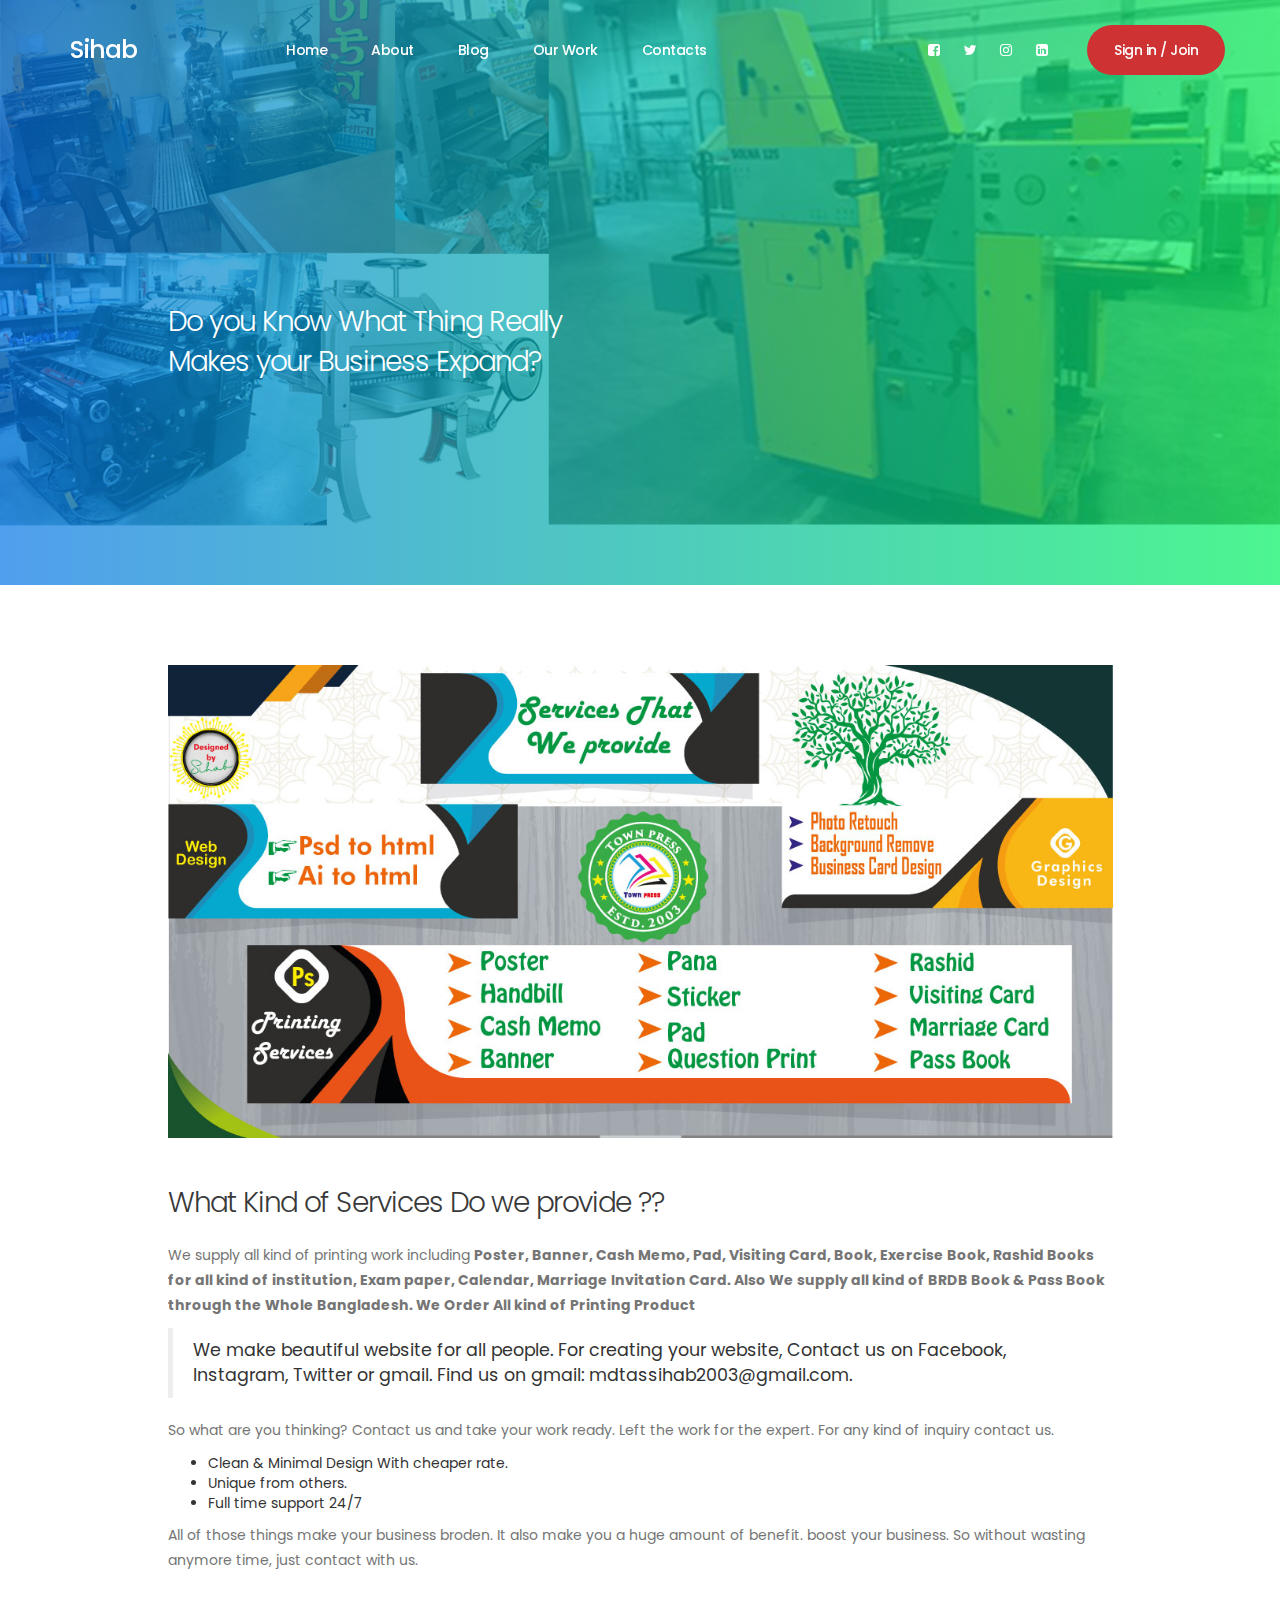
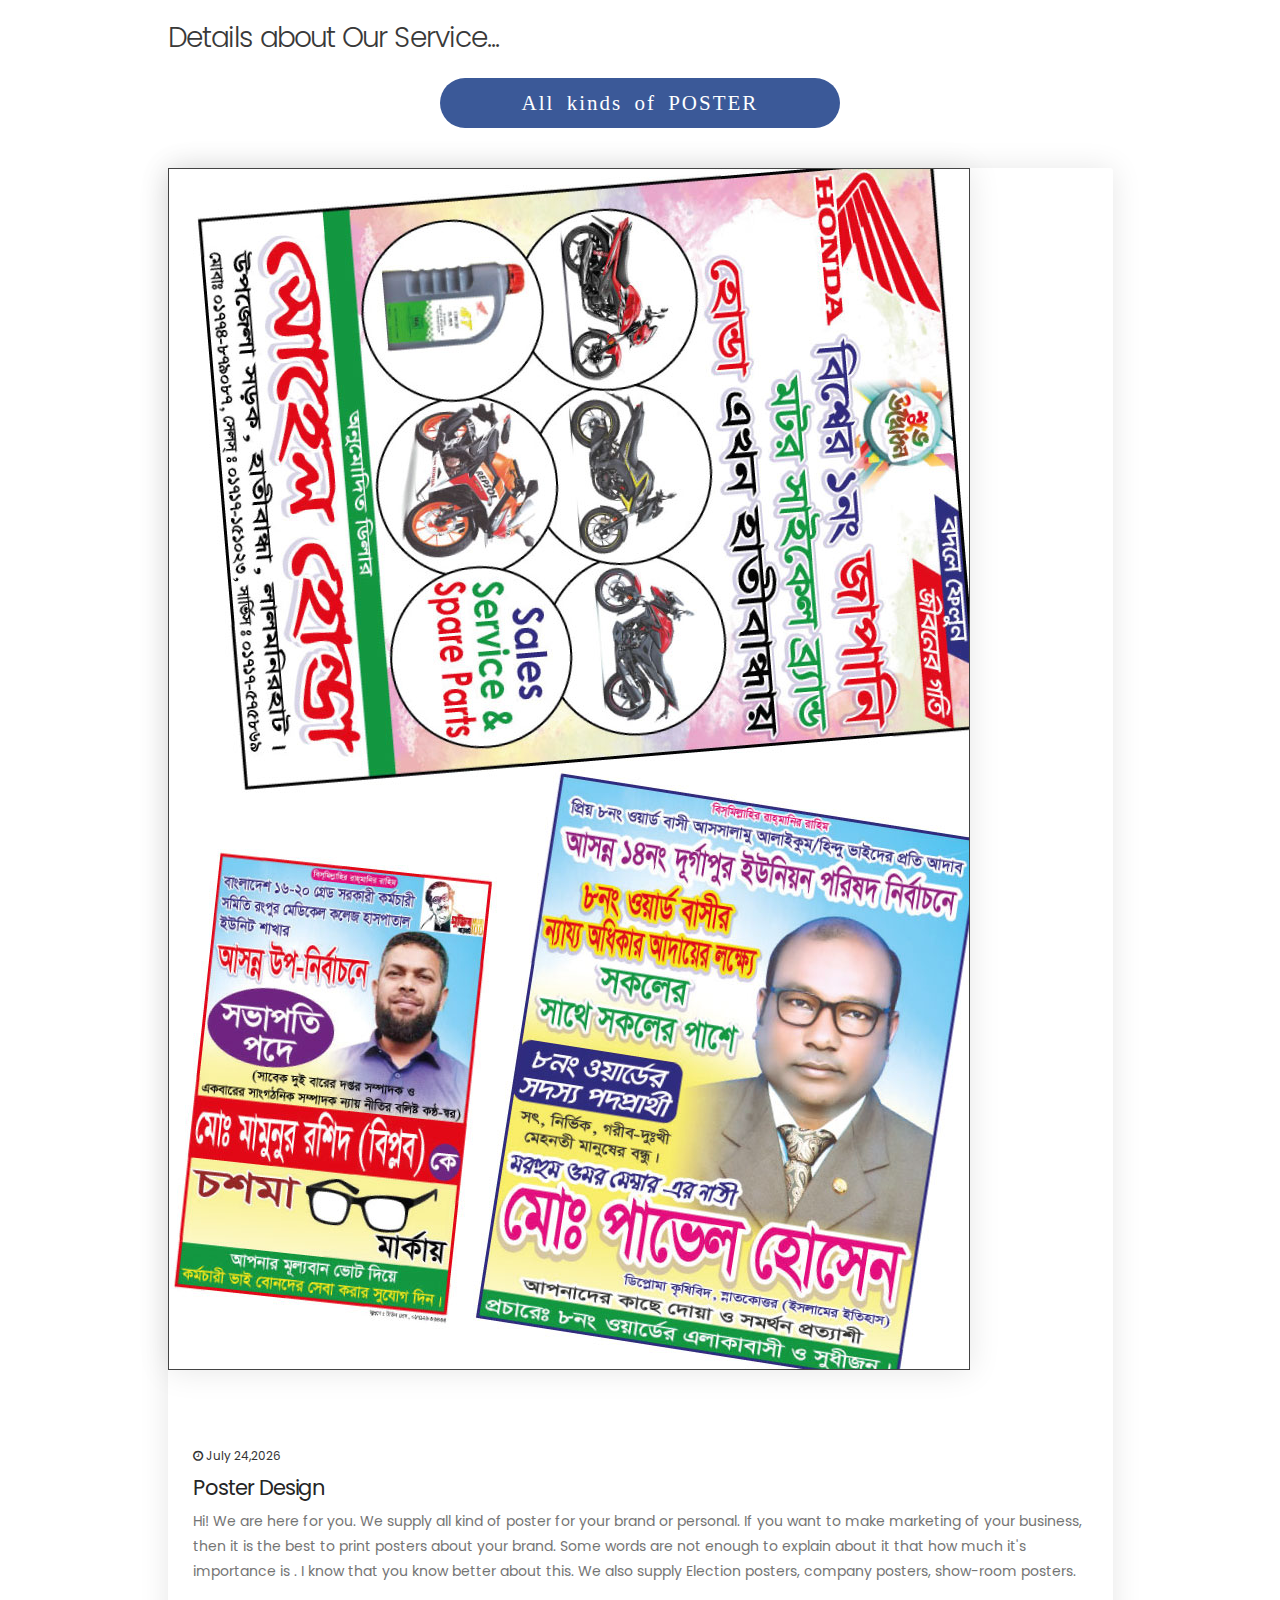
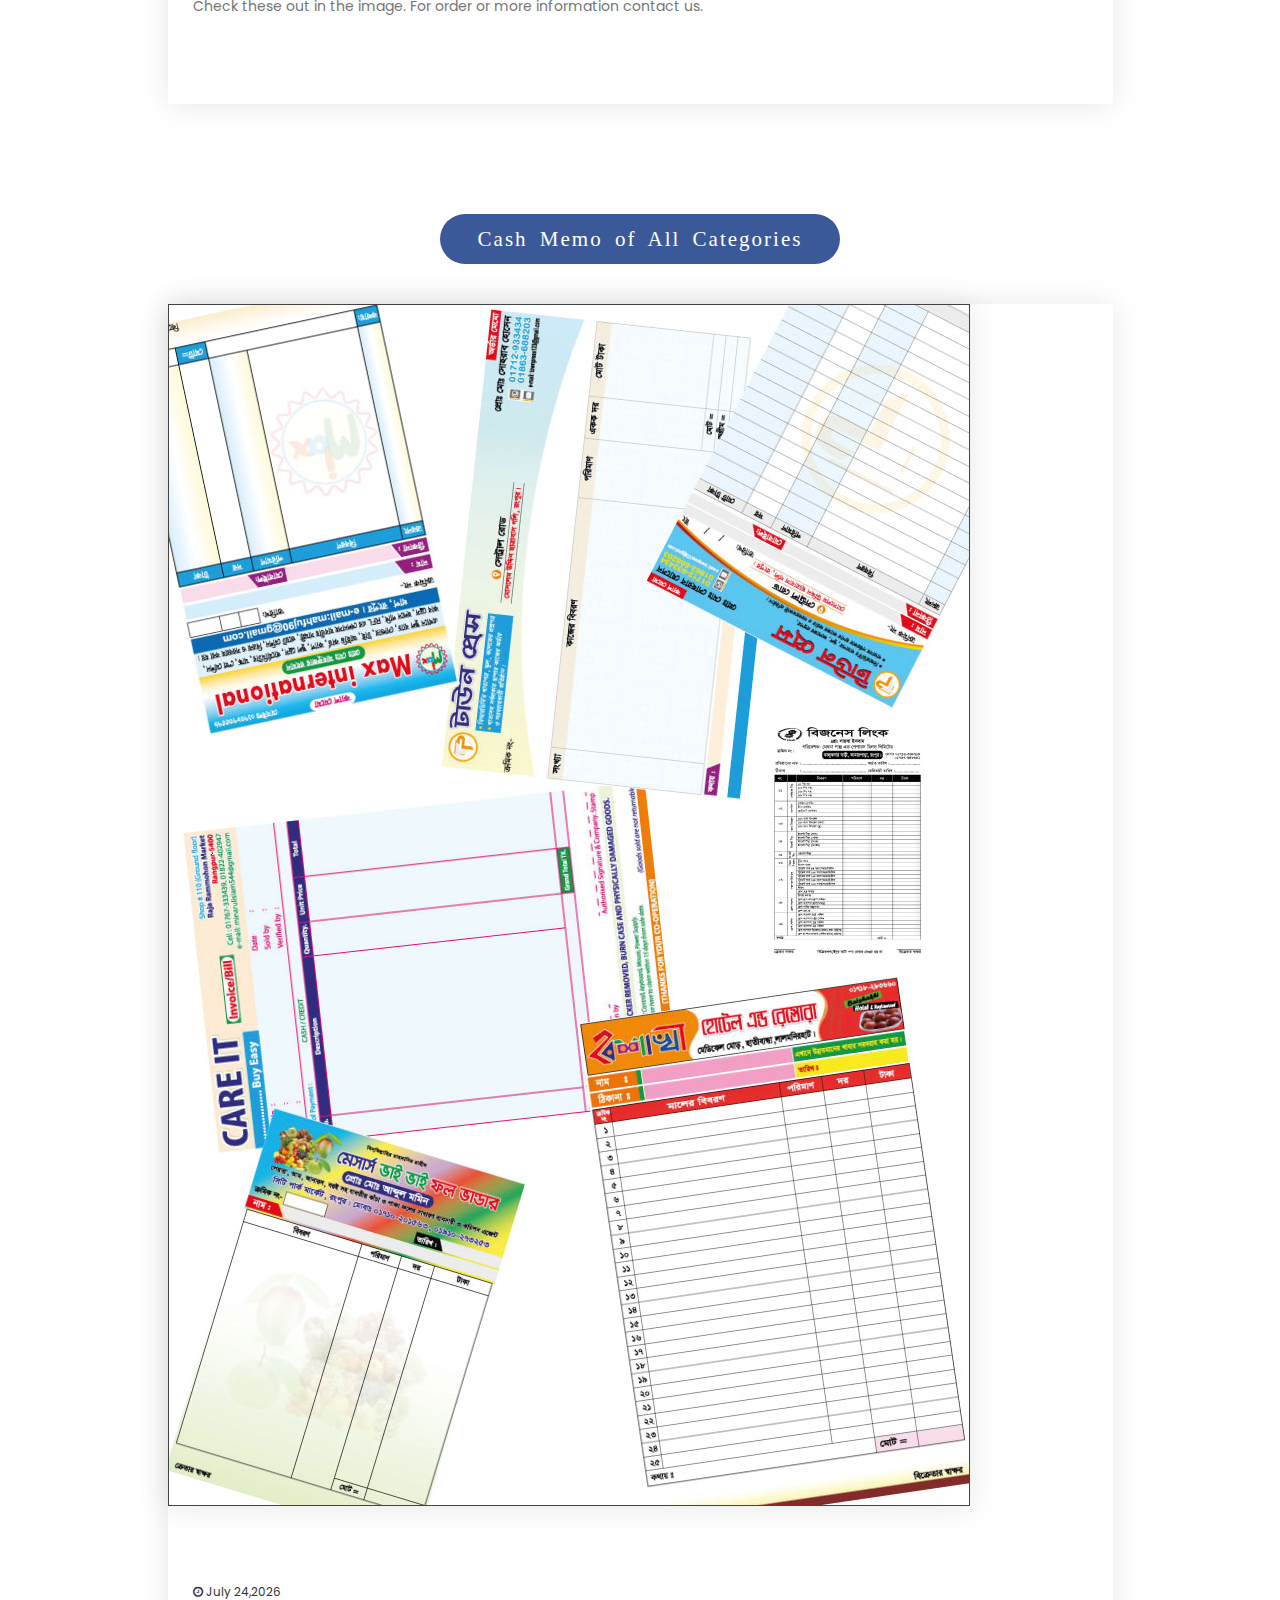
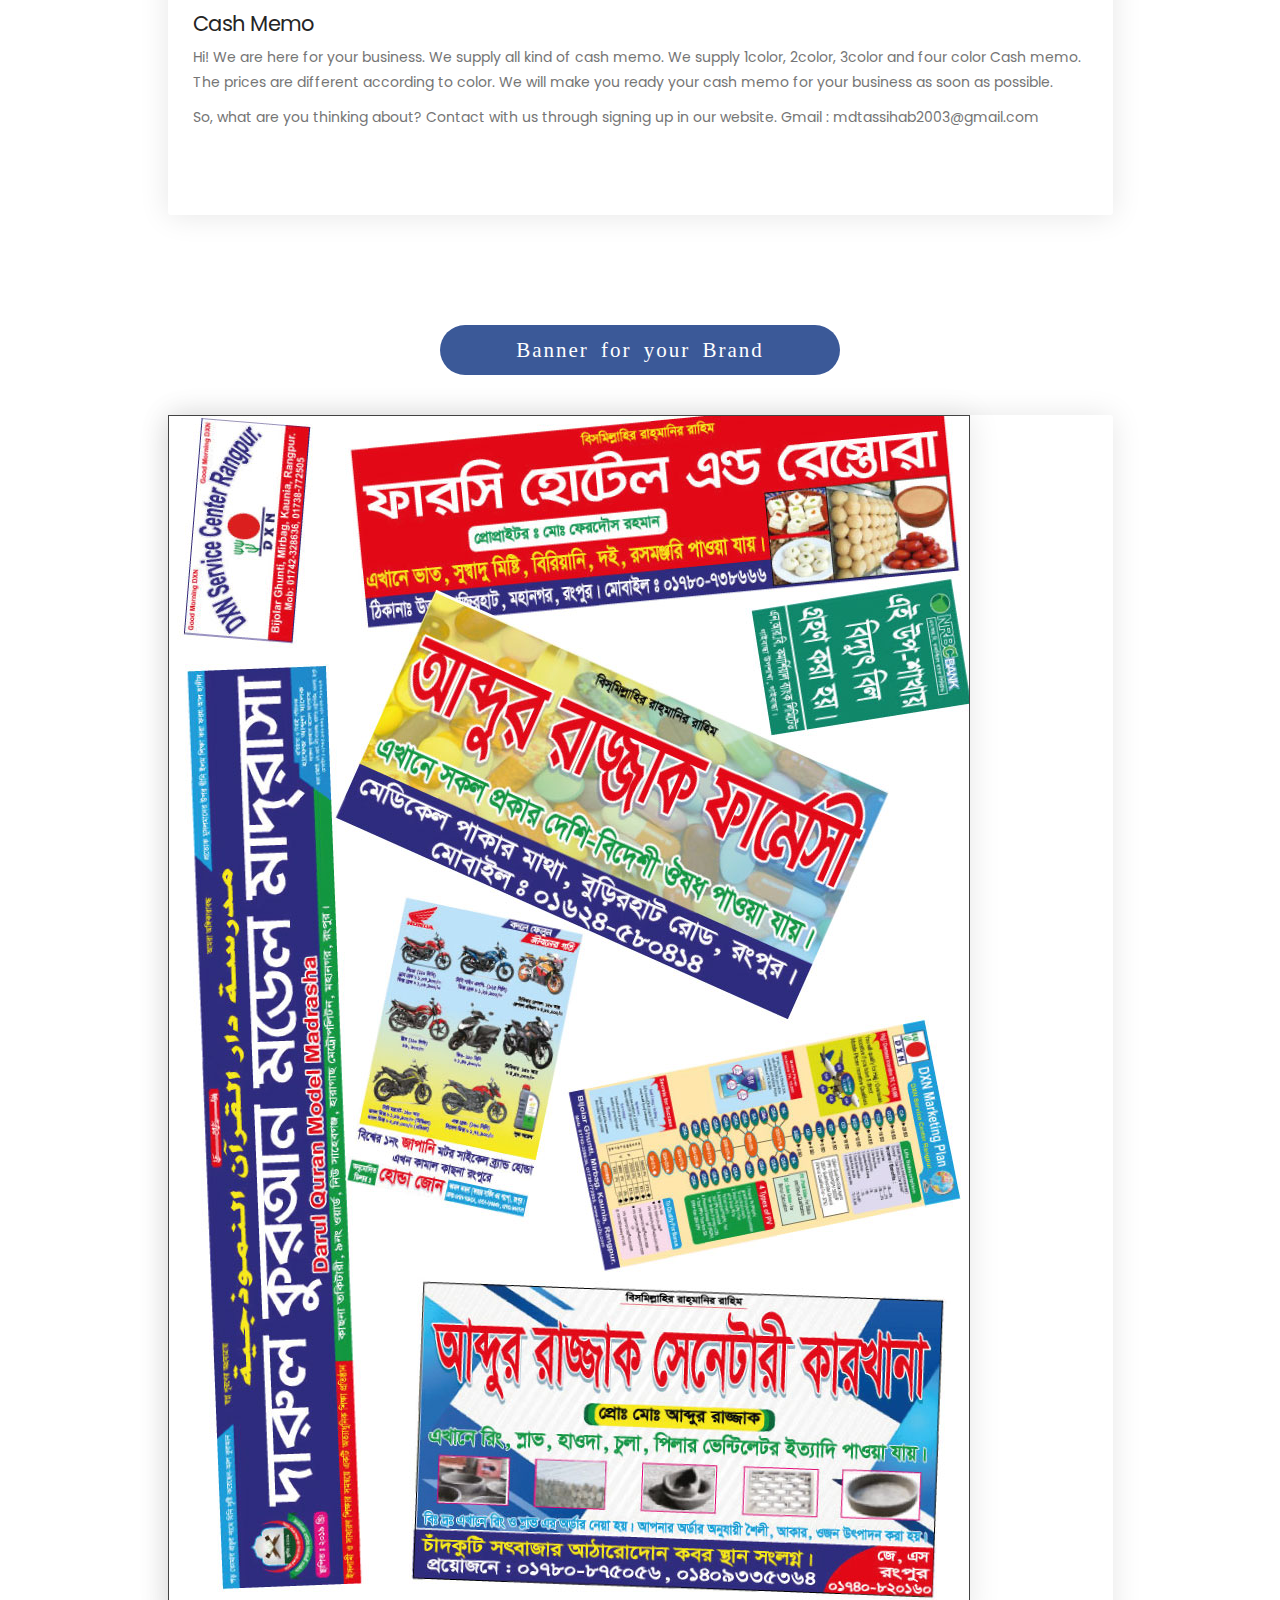
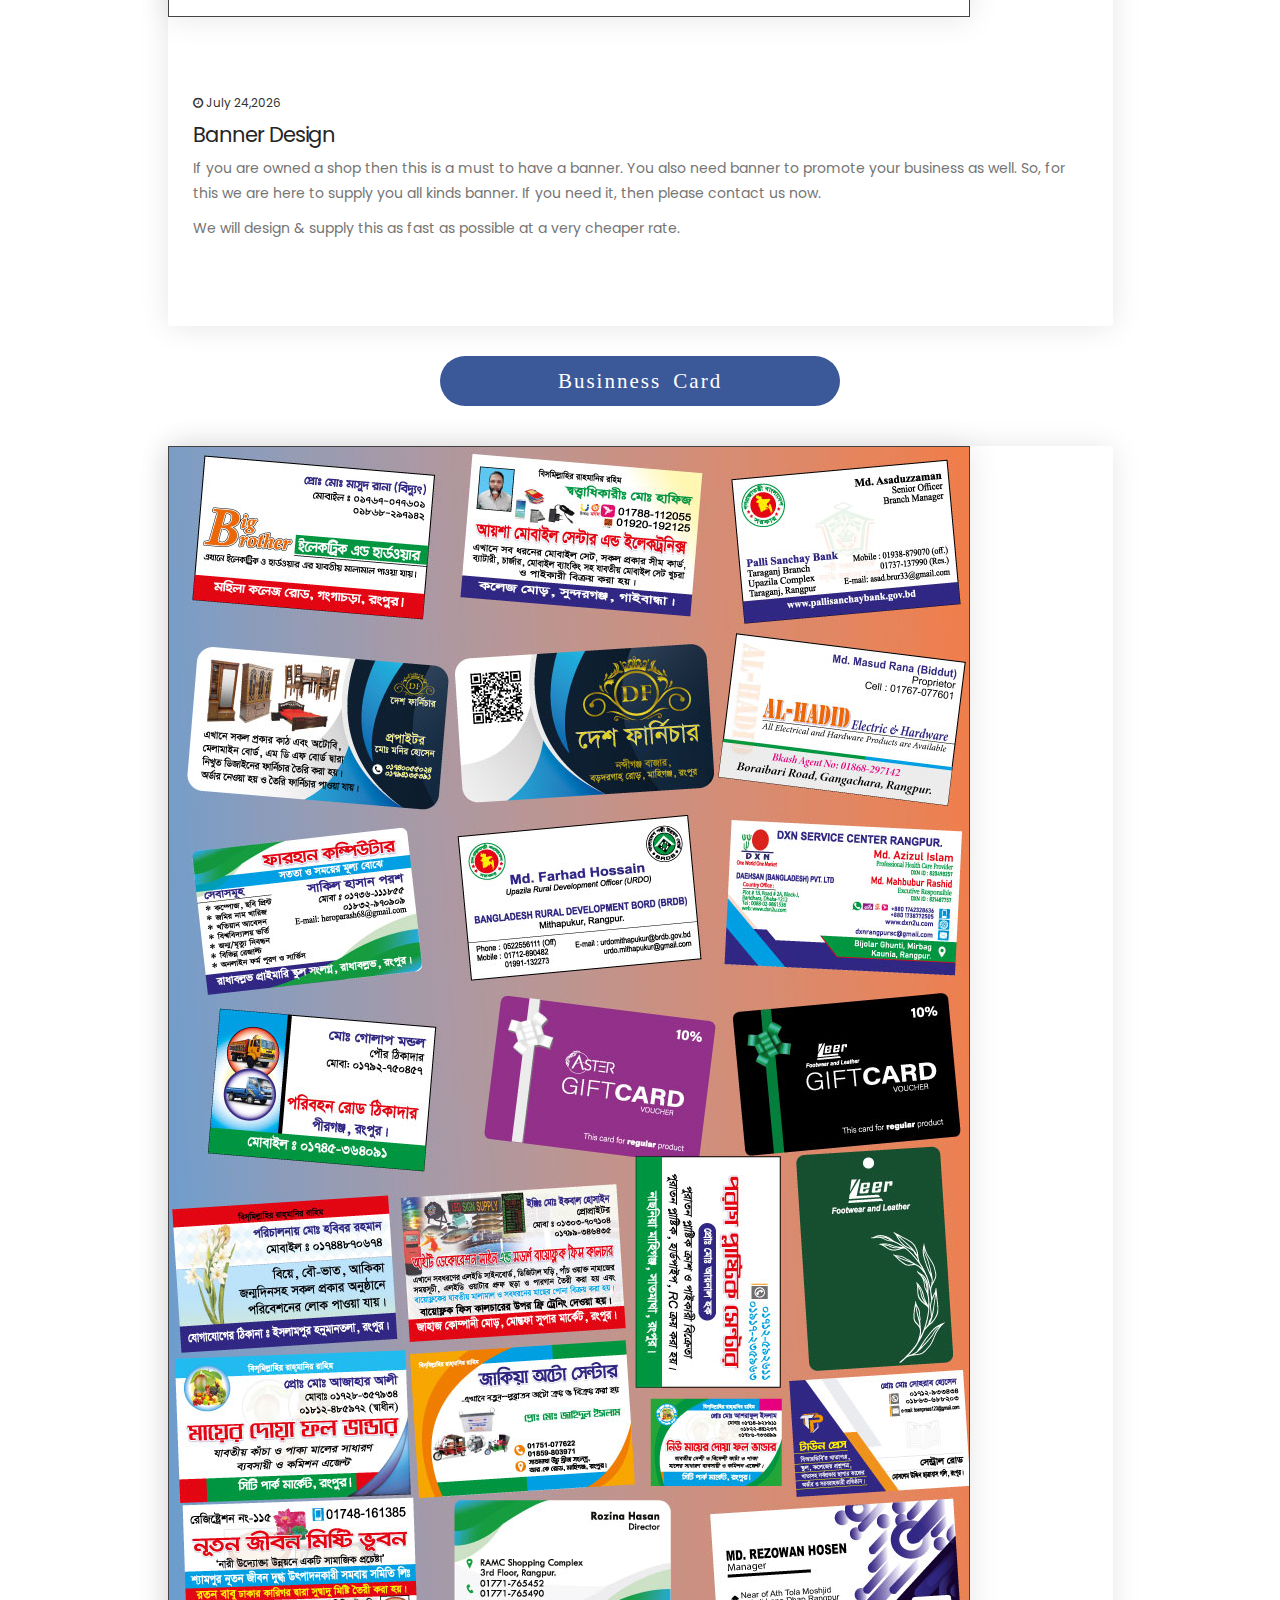
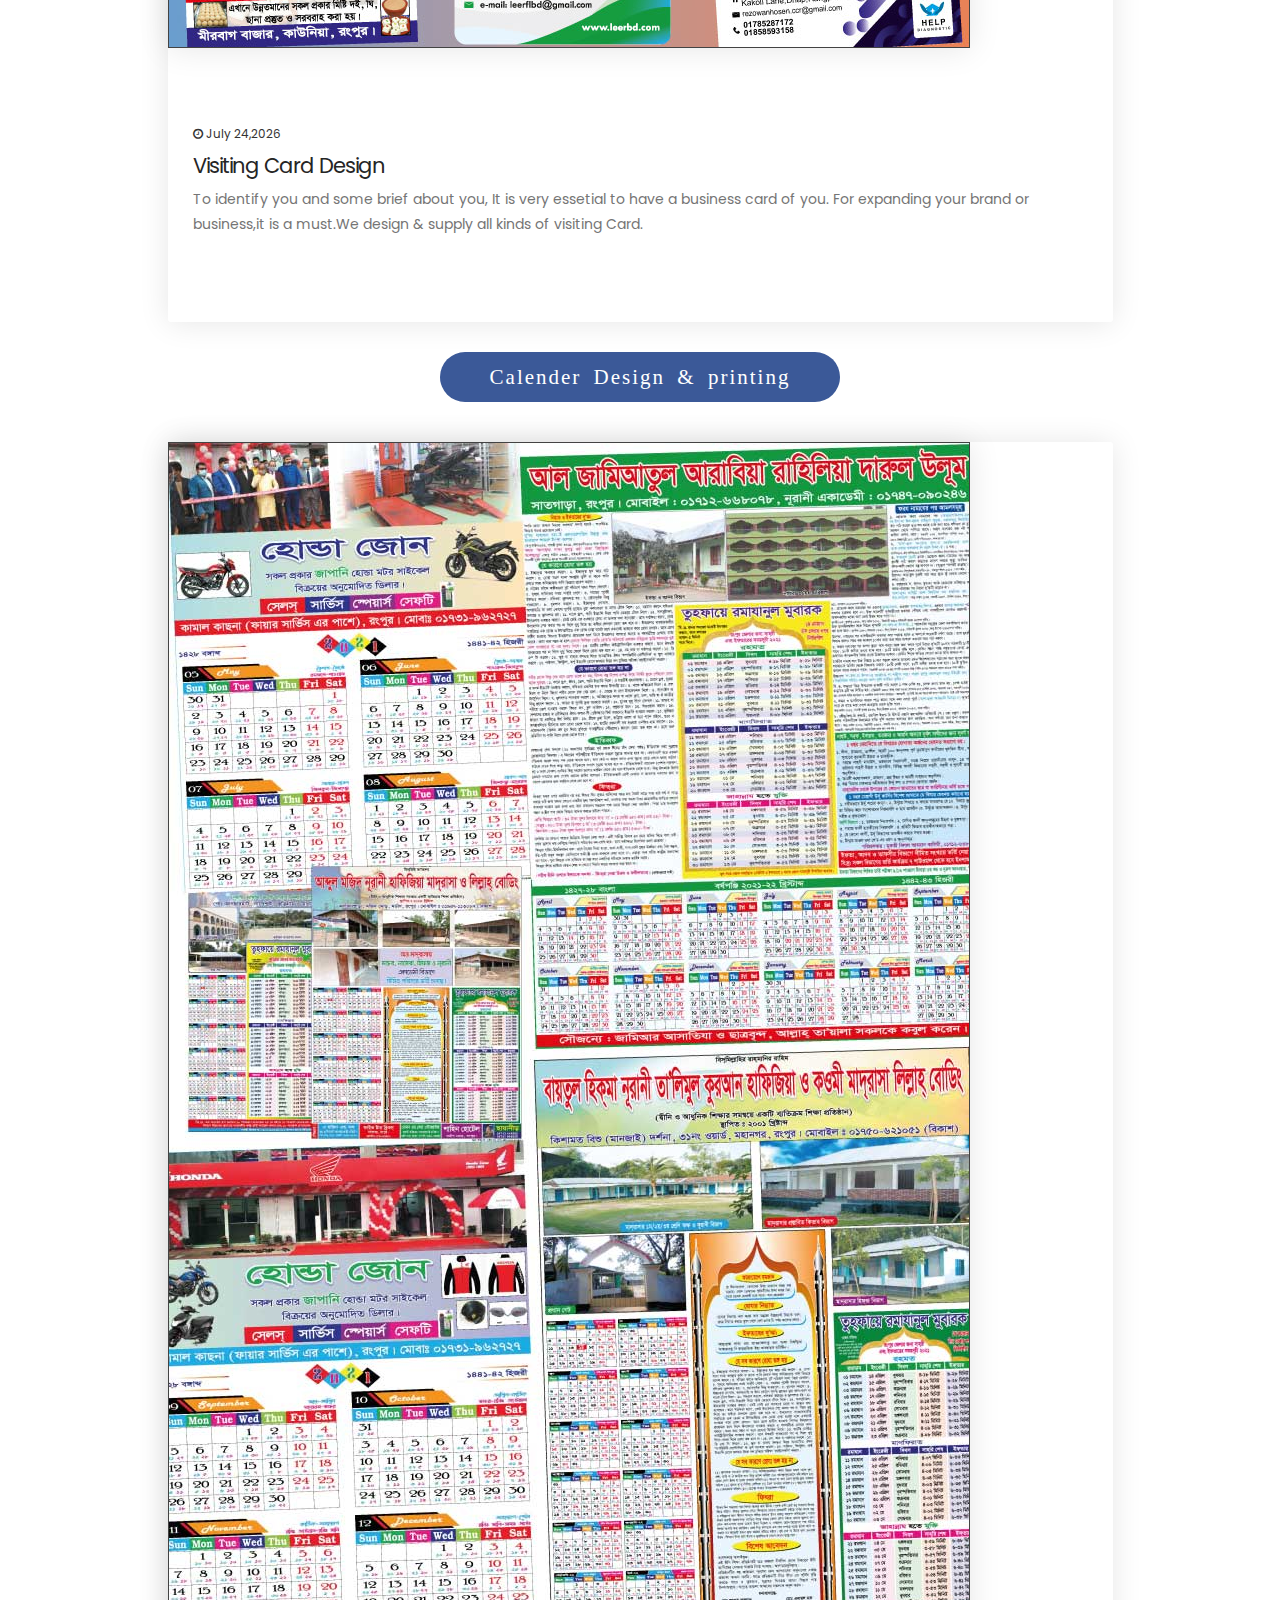
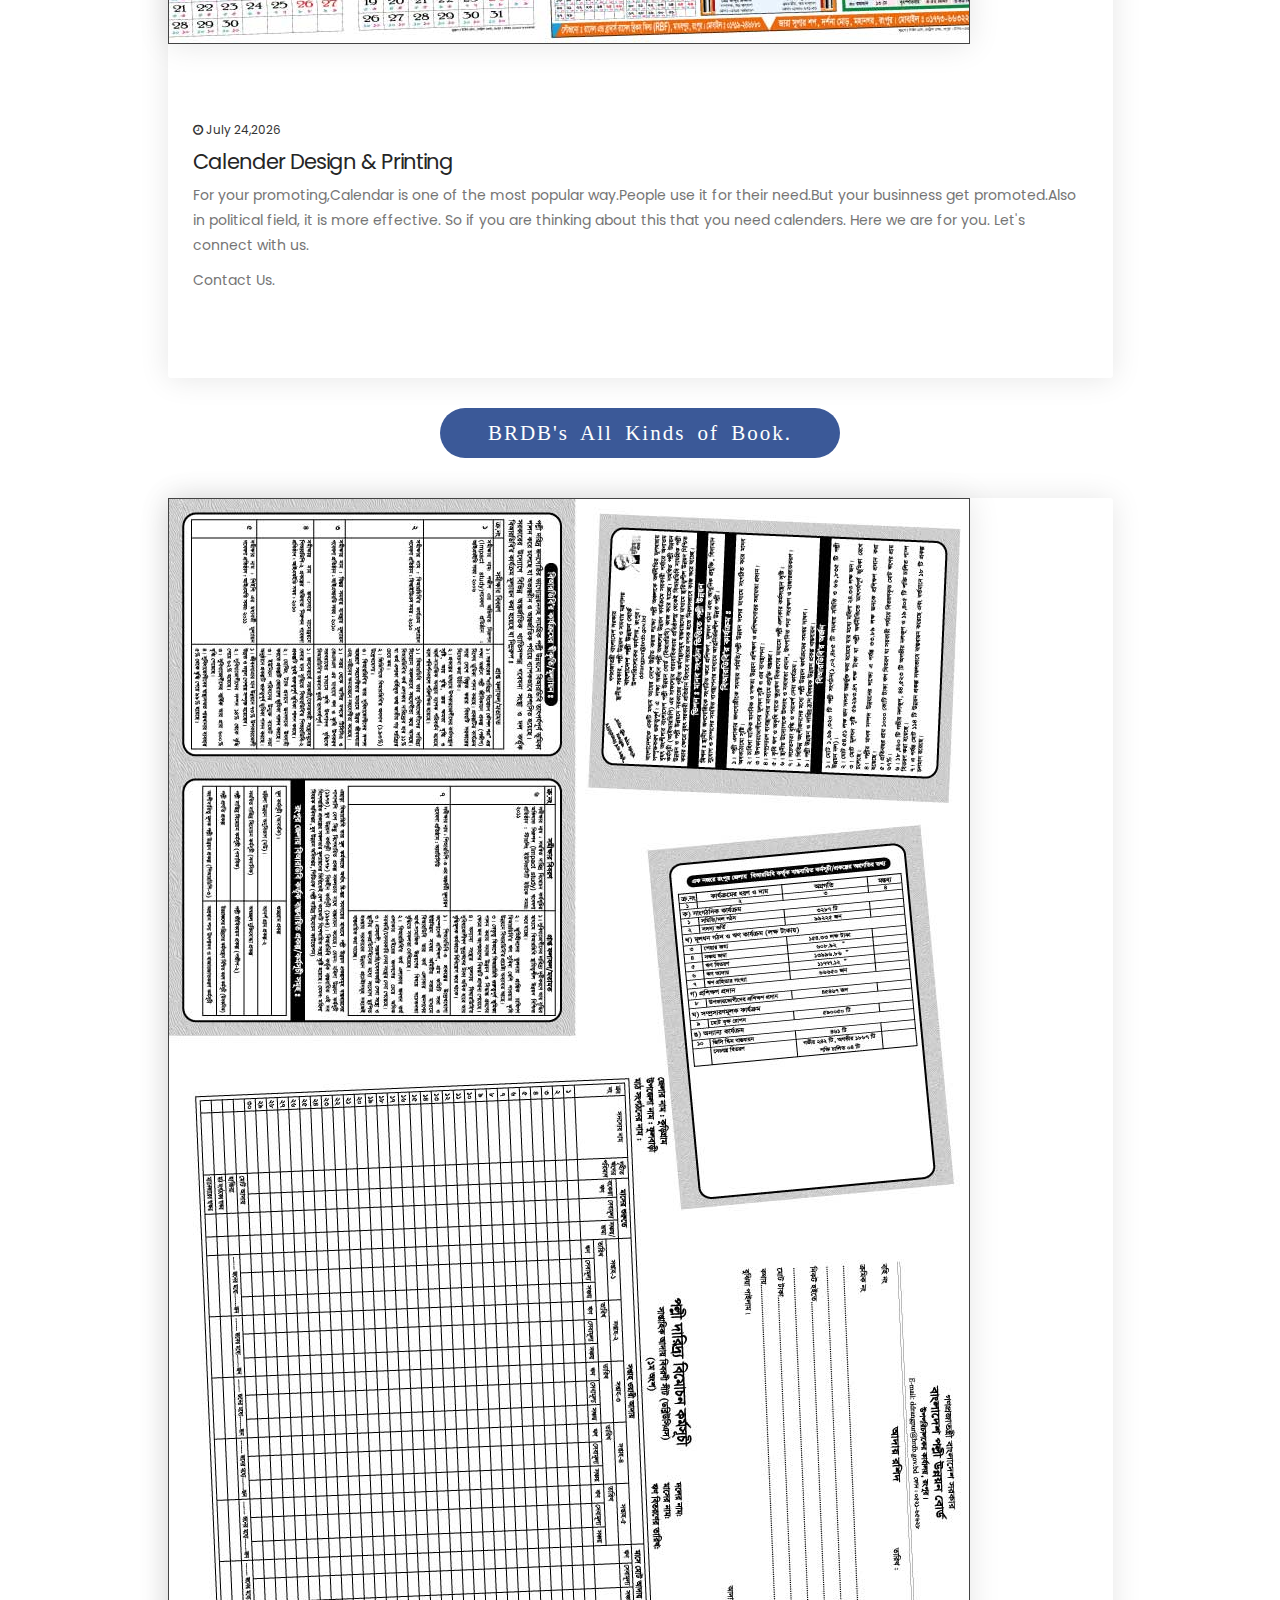
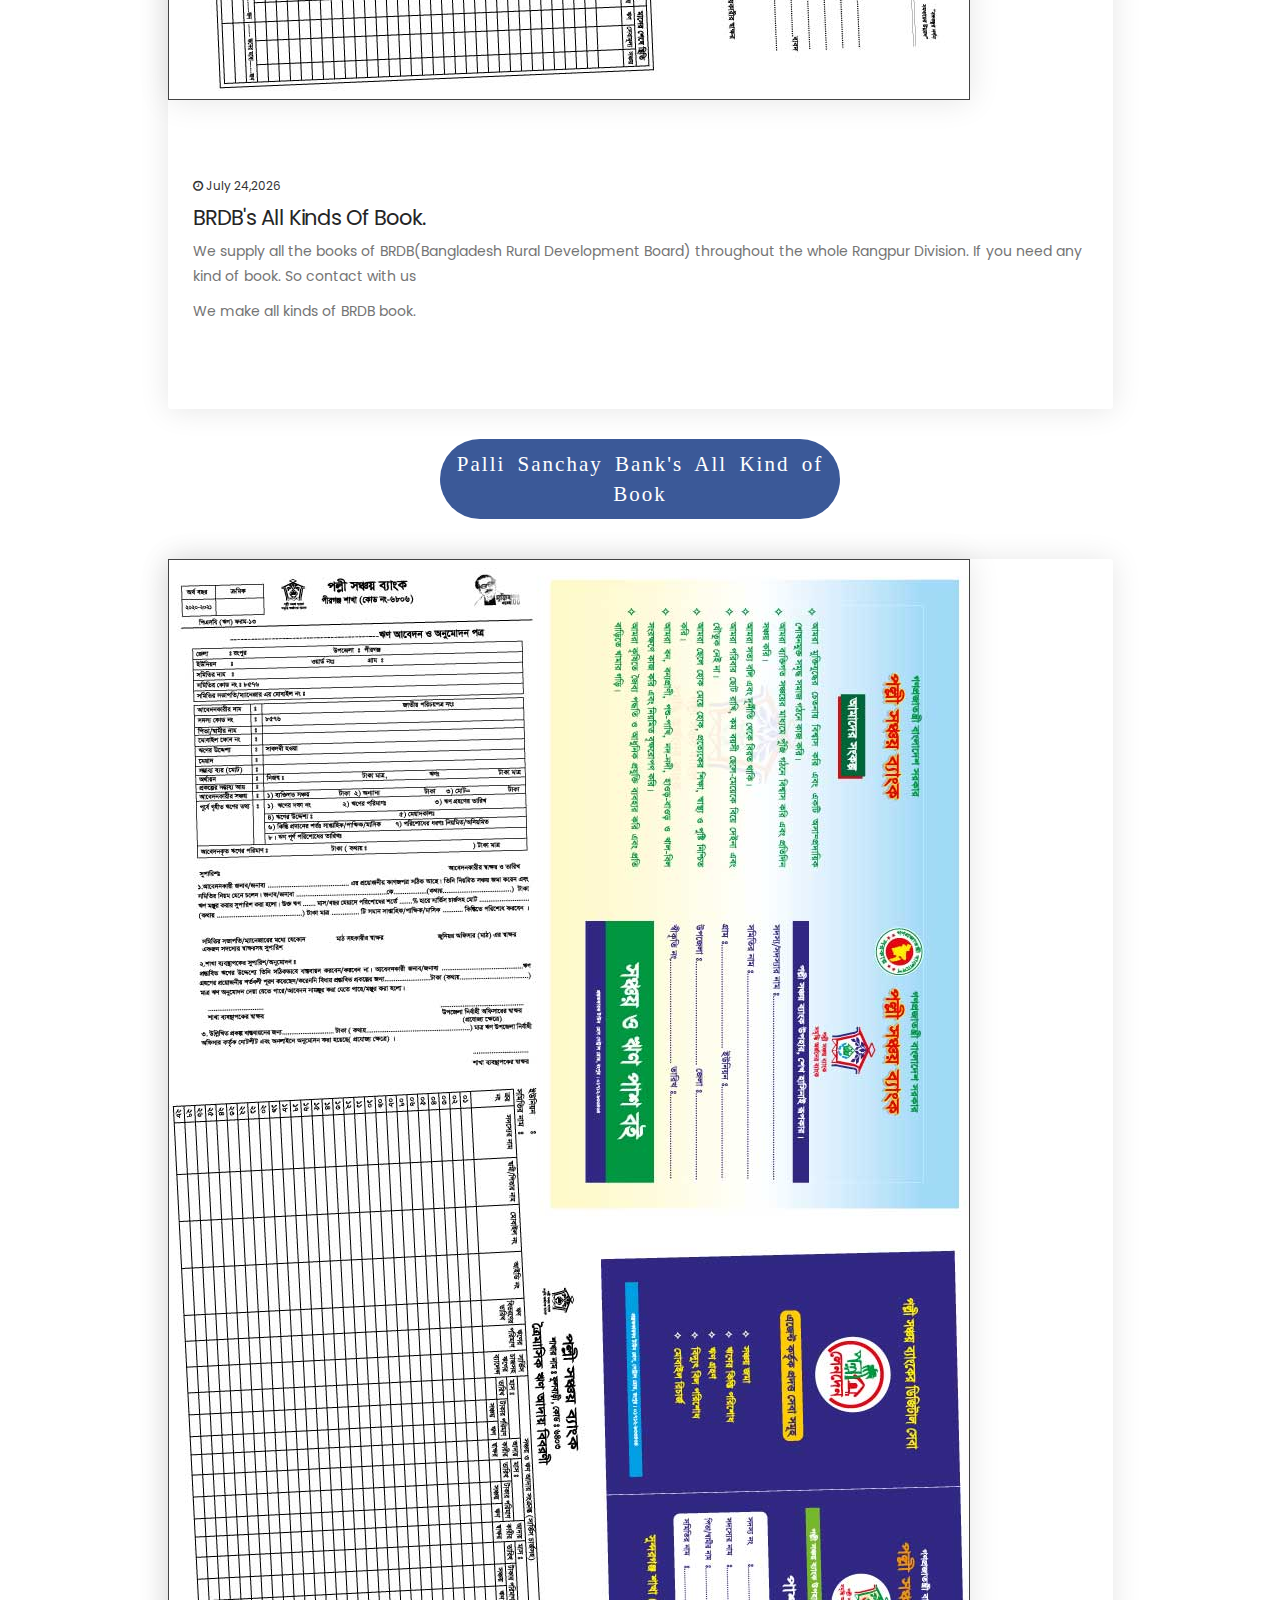
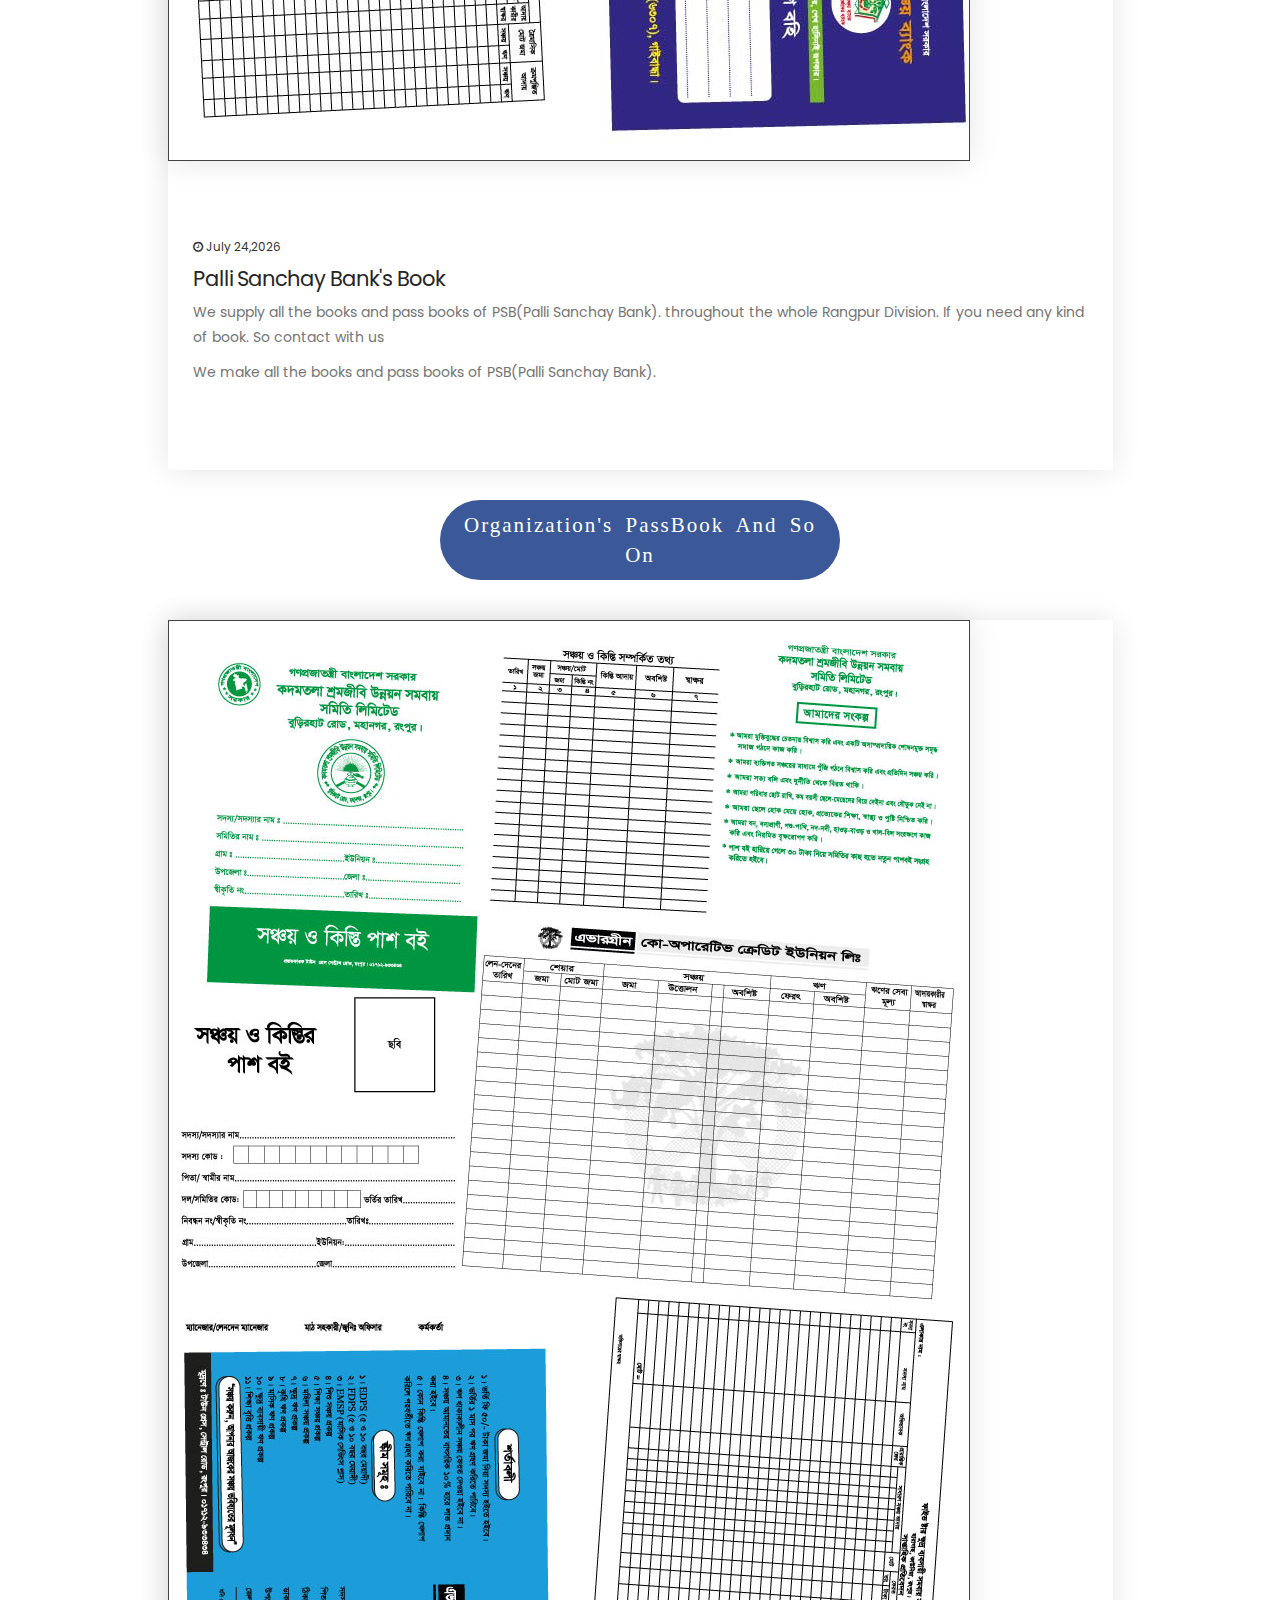
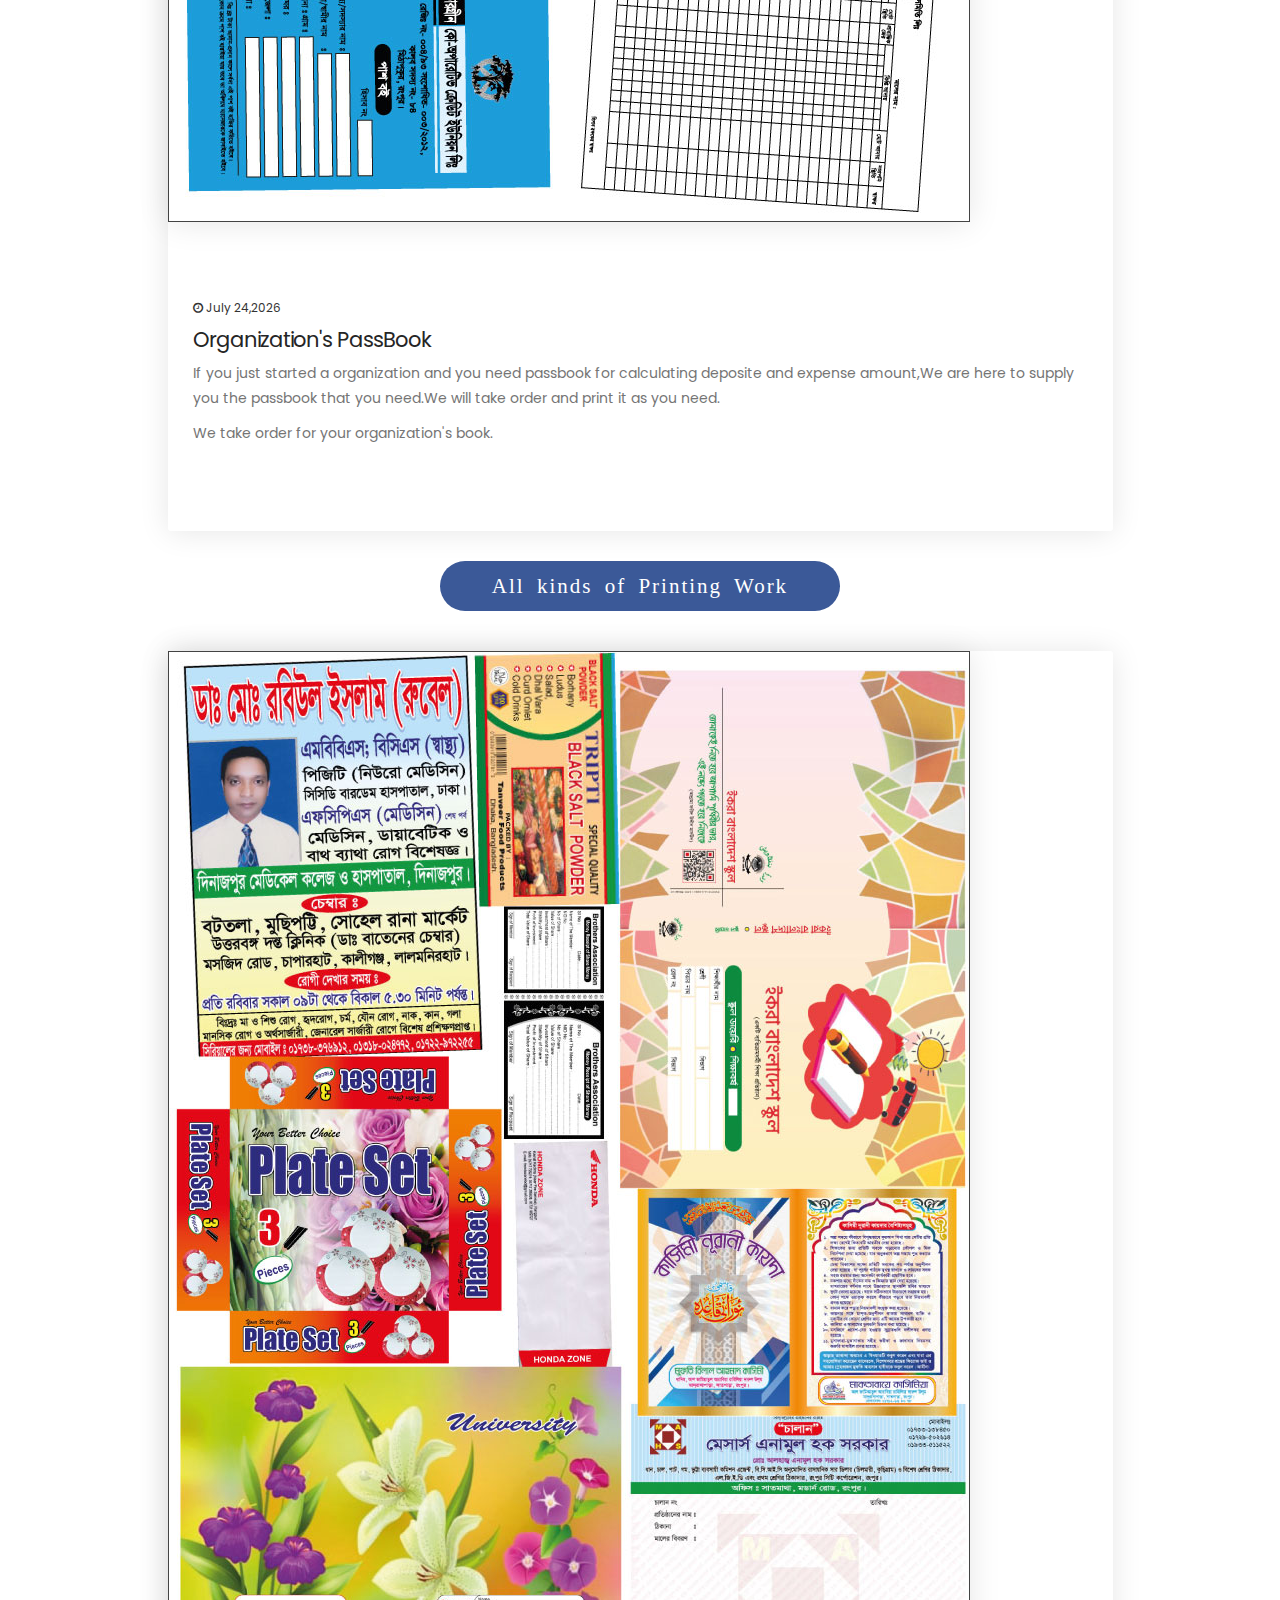
==== blog-detail.html @ 254dbb56 "Initial Commit" ====
<!DOCTYPE html>
<html lang="en">

<head>

     <title>Mohammad Sihab - Product Page</title>
     <meta charset="UTF-8">
     <meta http-equiv="X-UA-Compatible" content="IE=Edge">
     <meta name="description" content="Hi this is Sihab. I am from Rangpur, Bangladesh. I am a SSC candidate of 2021.">
     <meta name="keywords"
          content="Mohammad Sihab,Muhammad Sihab, Sihab, Town Press, Printing, Printing Services, Web Development,Most Handsome boy in Bangladesh, MohammadSihab, MdSihab,">
     <meta name="author" content="Mohammad Sihab">
     <meta name="viewport" content="width=device-width, initial-scale=1, maximum-scale=1">

     <link rel="stylesheet" href="css/bootstrap.min.css">
     <link rel="stylesheet" href="css/magnific-popup.css">
     <link rel="stylesheet" href="css/font-awesome.min.css">

     <!-- MAIN CSS -->
     <link rel="stylesheet" href="css/sihab-style.css">
</head>

<body>

     <!-- PRE LOADER -->
     <section class="preloader">
          <div class="spinner">
               <span class="spinner-rotate"></span>
          </div>
     </section>


     <!-- MENU -->
     <section class="navbar custom-navbar navbar-fixed-top" role="navigation">
          <div class="container">

               <div class="navbar-header">
                    <button class="navbar-toggle" data-toggle="collapse" data-target=".navbar-collapse">
                         <span class="icon icon-bar"></span>
                         <span class="icon icon-bar"></span>
                         <span class="icon icon-bar"></span>
                    </button>

                    <!-- lOGO -->
                    <a href="index.html" class="navbar-brand">Sihab</a>
               </div>

               <!-- MENU LINKS -->
               <div class="collapse navbar-collapse">
                    <ul class="nav navbar-nav navbar-nav-first">
                         <li><a href="index.html#home" class="smoothScroll">Home</a></li>
                         <li><a href="index.html#about" class="smoothScroll">About</a></li>
                         <li><a href="index.html#blog" class="smoothScroll">Blog</a></li>
                         <li><a href="index.html#work" class="smoothScroll">Our Work</a></li>
                         <li><a href="index.html#contact" class="smoothScroll">Contacts</a></li>

                    </ul>

                    <ul class="nav navbar-nav navbar-right">
                         <li><a href="https://www.facebook.com/mohammad.sihab.507" target="blank"><i
                                        class="fa fa-facebook-square"></i></a></li>
                         <li><a href="https://twitter.com/tanvir_sihab"><i class="fa fa-twitter"></i></a></li>
                         <li><a href="https://www.instagram.com/mohammad_sihab_1/" target="blank"><i
                                        class="fa fa-instagram"></i></a>
                         <li><a href="https://www.linkedin.com/in/md-sihab-3a93011b4/" target="blank"><i
                                        class="fa fa-linkedin-square"></i></a></li>
                         </li>
                         <li class="section-btn"><a href="#" data-toggle="modal" data-target="#modal-form">Sign in /
                                   Join</a></li>
                    </ul>
               </div>

          </div>
     </section>


     <!-- BLOG HEADER -->
     <section id="blog-header" data-stellar-background-ratio="0.5">
          <div class="overlay"></div>
          <div class="container">
               <div class="row">

                    <div class="col-md-offset-1 col-md-5 col-sm-12">
                         <h2>Do you Know What Thing Really Makes your Business Expand?</h2>
                    </div>

               </div>
          </div>
     </section>

     <!-- BLOG DETAIL -->
     <section id="blog-detail" data-stellar-background-ratio="0.5">
          <div class="container">
               <div class="row">

                    <div class="col-md-offset-1 col-md-10 col-sm-12">
                         <!-- BLOG THUMB -->
                         <div class="blog-detail-thumb">
                              <div class="blog-image">
                                   <img src="images/blog-detail-image.jpg" class="img-responsive" alt="Blog Image">
                              </div>
                              <h2>What Kind of Services Do we provide ??</h2>
                              <p>We supply all kind of printing work including <b> Poster, Banner,
                                        Cash Memo, Pad, Visiting Card, Book, Exercise Book, Rashid Books
                                        for all kind of institution, Exam paper, Calendar, Marriage Invitation Card.
                                        Also We supply all kind of BRDB Book &amp; Pass Book through the Whole
                                        Bangladesh.
                                        We Order All kind of Printing Product</b>

                              </p>

                              <blockquote>We make beautiful website for all people. For creating your
                                   website, Contact us on Facebook, Instagram, Twitter or gmail. Find us
                                   on gmail: mdtassihab2003@gmail.com.
                              </blockquote>

                              <p>So what are you thinking? Contact us and take your work ready. Left the
                                   work for the expert. For any kind of inquiry contact us.
                              </p>


                              <ul>
                                   <li>Clean &amp; Minimal Design With cheaper rate.</li>
                                   <li>Unique from others.</li>
                                   <li>Full time support 24/7</li>
                              </ul>
                              <p>All of those things make your business broden. It also make you a huge amount of
                                   benefit.
                                   boost your business. So without wasting anymore time, just contact with us.
                              </p>

                              <h2>Details about Our Service...</h2>
                              <h3 class="cash-memo" id="poster">All kinds of POSTER</h3>
                              <div class="memo">
                                   <img src="images/banner3.jpg" class="img-responsive" alt="">
                                   <div class="media-body blog-info">
                                        <small><i class="fa fa-clock-o"></i> <span class="time"></span></small>
                                        <h3><a href="blog-detail.html">Poster Design</a></h3>
                                        <p>Hi! We are here for you. We supply all kind of poster for your brand or
                                             personal. If you want to make marketing of your business, then it is the
                                             best to print posters about your brand. Some words are not enough to
                                             explain about it that how much it's importance is . I know that you know
                                             better about this. We also supply
                                             Election posters, company posters, show-room posters.</p>
                                        <p>Check these out in the image. For order or more information contact us.</p>

                                   </div>
                              </div>
                              <section id="cash-memo">
                                   <h3 class="cash-memo"> Cash Memo of All Categories </h3>
                                   <div class="memo">
                                        <img src="images/banner1.jpg" class="img-responsive" alt="">
                                        <div class="media-body blog-info">
                                             <small><i class="fa fa-clock-o"></i> <span class="time1"></span></small>
                                             <h3><a href="blog-detail.html">Cash Memo</a></h3>
                                             <p>Hi! We are here for your business. We supply all kind of cash memo. We
                                                  supply
                                                  1color, 2color, 3color and four color Cash memo. The prices are
                                                  different
                                                  according to color. We will make you ready your cash memo for your
                                                  business
                                                  as soon as possible.</p>
                                             <p>So, what are you thinking about? Contact with us through signing up in
                                                  our
                                                  website. Gmail : mdtassihab2003@gmail.com</p>
                                        </div>
                                   </div>
                              </section>


                              <h3 class="cash-memo" id="banner">Banner for your Brand</h3>
                              <div class="memo">
                                   <img src="images/banner2.jpg" class="img-responsive" alt="">
                                   <div class="media-body blog-info">
                                        <small><i class="fa fa-clock-o"></i> <span class="time2"></span></small>
                                        <h3><a href="blog-detail.html">Banner Design</a></h3>
                                        <p>If you are owned a shop then this is a must to have a banner. You also need
                                             banner to promote your business as well. So, for this we are here to supply
                                             you all kinds banner. If you need it, then please contact us now.</p>
                                        <p>We will design & supply this as fast as possible at a very cheaper rate.</p>
                                   </div>
                              </div>
                              <h3 class="cash-memo" id="business-card"> Businness Card</h3>
                              <div class="memo">
                                   <img src="images/visiting-card-banner.jpg" class="img-responsive" alt="">
                                   <div class="media-body blog-info">
                                        <small><i class="fa fa-clock-o"></i> <span class="time3"></span></small>
                                        <h3><a href="blog-detail.html">Visiting Card Design</a></h3>
                                        <p>To identify you and some brief about you, It is very essetial to have a
                                             business card of you. For expanding your brand or business,it is a must.We
                                             design & supply all kinds of visiting Card.</p>

                                   </div>
                              </div>
                              <h3 class="cash-memo" id="calendar"> Calender Design & printing</h3>
                              <div class="memo">
                                   <img src="images/calendar.jpg" class="img-responsive" alt="">
                                   <div class="media-body blog-info">
                                        <small><i class="fa fa-clock-o"></i> <span class="time4"></span></small>
                                        <h3><a href="blog-detail.html">Calender Design & printing</a></h3>
                                        <p>For your promoting,Calendar is one of the most popular way.People use it for
                                             their need.But your businness get promoted.Also in political field, it is
                                             more effective. So if you are thinking about this that you need calenders.
                                             Here we are for you. Let's connect with us. </p>
                                        <p>Contact Us.</p>

                                   </div>
                              </div>

                              <h3 class="cash-memo" id="BRDB">BRDB's All Kinds of Book.</h3>
                              <div class="memo">
                                   <img src="images/BRDB-banner.jpg" class="img-responsive" alt="">
                                   <div class="media-body blog-info">
                                        <small><i class="fa fa-clock-o"></i> <span class="time5"></span></small>
                                        <h3><a href="blog-detail.html">BRDB's All Kinds of Book.</a></h3>
                                        <p>We supply all the books of BRDB(Bangladesh Rural Development Board)
                                             throughout the whole Rangpur Division. If you need any kind of book. So
                                             contact with us</p>
                                        <p>We make all kinds of BRDB book. </p>

                                   </div>
                              </div>
                              <h3 class="cash-memo" id="PSB"> Palli Sanchay Bank's All Kind of Book</h3>
                              <div class="memo">
                                   <img src="images/palli-sanchay-bank.jpg" class="img-responsive" alt="">
                                   <div class="media-body blog-info">
                                        <small><i class="fa fa-clock-o"></i> <span class="time6"></span></small>
                                        <h3><a href="blog-detail.html">Palli Sanchay Bank's Book</a></h3>
                                        <p>We supply all the books and pass books of PSB(Palli Sanchay Bank).
                                             throughout the whole Rangpur Division. If you need any kind of book. So
                                             contact with us</p>
                                        <p>We make all the books and pass books of PSB(Palli Sanchay Bank). </p>

                                   </div>
                              </div>
                              <h3 class="cash-memo" id="organization"> Organization's PassBook And So On </h3>
                              <div class="memo">
                                   <img src="images/Organization.jpg" class="img-responsive" alt="">
                                   <div class="media-body blog-info">
                                        <small><i class="fa fa-clock-o"></i> <span class="time7"></span></small>
                                        <h3><a href="blog-detail.html"> Organization's PassBook</a></h3>
                                        <p>If you just started a organization and you need passbook for calculating
                                             deposite and expense amount,We are here to supply you the passbook that you
                                             need.We will take order and print it as you need.</p>
                                        <p>We take order for your organization's book. </p>

                                   </div>
                              </div>



                              <h3 class="cash-memo" id="Allprinting"> All kinds of Printing Work</h3>
                              <div class="memo">
                                   <img src="images/All-printing.jpg" class="img-responsive" alt="">
                                   <div class="media-body blog-info">
                                        <small><i class="fa fa-clock-o"></i> <span class="time8"></span></small>
                                        <h3><a href="blog-detail.html">All kinds of Printing Work</a></h3>
                                        <p>These are some example of our work. But our work list more bigger.We supply
                                             sticker,Box,Pad, Food label, Rashid,Book, Exercise Book , Exam Question and
                                             all kinds of
                                             printing work .If anything you need anything on printing so obviously
                                             contact with us</p>
                                        <p>We love to work with you. </p>

                                   </div>
                              </div>


                         </div>
                    </div>

               </div>
          </div>
     </section>


     <!-- FOOTER -->
     <footer data-stellar-background-ratio="0.5">
          <div class="container">
               <div class="row">

                    <div class="col-md-5 col-sm-12">
                         <div class="footer-thumb footer-info">
                              <h2>Mohammad Sihab</h2>
                              <p>Hi let's grow your business through printing. Expand your Business.</p>
                         </div>
                    </div>

                    <div class="col-md-2 col-sm-4">
                         <div class="footer-thumb">
                              <h2>Company</h2>
                              <ul class="footer-link">
                                   <li><a href="#">About Us</a></li>
                                   <li><a href="#">Join our team</a></li>
                                   <li><a href="#">Mail Us</a></li>
                                   <li><a href="#">Press</a></li>
                              </ul>
                         </div>
                    </div>

                    <div class="col-md-2 col-sm-4">
                         <div class="footer-thumb">
                              <h2>Services</h2>
                              <ul class="footer-link">
                                   <li><a href="#">Pricing</a></li>
                                   <li><a href="#">Documentation</a></li>
                                   <li><a href="#">Support</a></li>
                              </ul>
                         </div>
                    </div>

                    <div class="col-md-3 col-sm-4">
                         <div class="footer-thumb">
                              <h2>Find us</h2>
                              <p>Paira Chattar,Central Road, <br> Rangpur, Bangladesh.</p>
                         </div>
                    </div>

                    <div class="col-md-12 col-sm-12">
                         <div class="footer-bottom">
                              <div class="col-md-6 col-sm-5">
                                   <div class="copyright-text">
                                        <p>Copyright &copy;2021 Mohammad Sihab</p>
                                   </div>
                              </div>
                              <div class="col-md-6 col-sm-7">
                                   <div class="phone-contact">
                                        <p>Call us <span>+8801742874519</span></p>
                                   </div>
                                   <ul class="social-icon">
                                        <li><a href="https://www.facebook.com/mohammad.sihab.507"
                                                  class="fa fa-facebook-square" target="blank" attr="facebook icon"></a>
                                        </li>
                                        <li><a href="#" class="fa fa-twitter"></a></li>
                                        <li><a href="https://www.instagram.com/mohammad_sihab_1/"
                                                  class="fa fa-instagram" target="blank"></a></li>
                                        <li><a href="https://www.linkedin.com/in/md-sihab-3a93011b4/" target="blank"><i
                                                       class="fa fa-linkedin-square"></i></a></li>
                                   </ul>
                              </div>
                         </div>
                    </div>

               </div>
          </div>
     </footer>



     <!-- MODAL -->
     <section class="modal fade" id="modal-form" tabindex="-1" role="dialog" aria-labelledby="myModalLabel"
          aria-hidden="true">
          <div class="modal-dialog modal-lg">
               <div class="modal-content modal-popup">

                    <div class="modal-header">
                         <button type="button" class="close" data-dismiss="modal" aria-label="Close">
                              <span aria-hidden="true">&times;</span>
                         </button>
                    </div>

                    <div class="modal-body">
                         <div class="container-fluid">
                              <div class="row">

                                   <div class="col-md-12 col-sm-12">
                                        <div class="modal-title">
                                             <h2>Sihab Co</h2>
                                        </div>

                                        <!-- NAV TABS -->
                                        <ul class="nav nav-tabs" role="tablist">
                                             <li class="active"><a href="#sign_up" aria-controls="sign_up" role="tab"
                                                       data-toggle="tab">Create an account</a></li>
                                             <li><a href="#sign_in" aria-controls="sign_in" role="tab"
                                                       data-toggle="tab">Sign In</a></li>
                                        </ul>

                                        <!-- TAB PANES -->
                                        <div class="tab-content">
                                             <div role="tabpanel" class="tab-pane fade in active" id="sign_up">
                                                  <form action="index.html" method="post">
                                                       <input type="text" class="form-control" name="name"
                                                            placeholder="Name" required>
                                                       <input type="phone" class="form-control" name="phone"
                                                            placeholder="phone" required>
                                                       <input type="email" class="form-control" name="email"
                                                            placeholder="Email" required>
                                                       <input type="password" class="form-control" name="password"
                                                            placeholder="Password" required>
                                                       <input type="submit"
                                                            onclick='alert("Form Submitted Successfully!!")'
                                                            class="form-control" name="submit" value="Submit Button">
                                                  </form>
                                             </div>

                                             <div role="tabpanel" class="tab-pane fade in" id="sign_in">
                                                  <form action="#" method="post">
                                                       <input type="email" class="form-control" name="email"
                                                            placeholder="Email" required>
                                                       <input type="password" class="form-control" name="password"
                                                            placeholder="Password" required>
                                                       <input type="submit" class="form-control" name="submit"
                                                            value="Submit Button">
                                                       <a href="https://www.facebook.com/mohammad.sihab.507">Forgot your
                                                            password?</a>
                                                  </form>
                                             </div>
                                        </div>
                                   </div>
                              </div>

                         </div>
                    </div>
               </div>

          </div>
          </div>
     </section>

     <!-- SCRIPTS -->
     <script src="js/jquery.js"></script>
     <script src="js/bootstrap.min.js"></script>
     <script src="js/jquery.stellar.min.js"></script>
     <script src="js/jquery.magnific-popup.min.js"></script>
     <script src="js/smoothscroll.js"></script>
     <script src="js/custom.js"></script>
     <script src="js/sihab.js"></script>
</body>

</html>
---- css/sihab-style.css ----
@import url('https://fonts.googleapis.com/css?family=Poppins:400,500,600');

body {
  background: #ffffff;
  font-family: 'Poppins', sans-serif;
  overflow-x: hidden;
}


/*---------------------------------------
     TYPOGRAPHY              
  -----------------------------------------*/

h1,
h2,
h3,
h4,
h5,
h6 {
  font-weight: 300;
  line-height: inherit;
  letter-spacing: -1px;
}

h1 {
  color: #292929;
  font-size: 3em;
  margin-bottom: 30px;
}

h2 {
  color: #393939;
  font-size: 2em;
}

h3 {
  color: #505050;
  font-size: 1.5em;
  font-weight: 500;
  margin-bottom: 0;
}

h4 {
  color: #696969;
  font-size: 18px;
  line-height: normal;
}

p {
  color: #757575;
  font-size: 14px;
  font-weight: normal;
  line-height: 25px;
}

strong {
  font-weight: 500;
}


/*---------------------------------------
     GENERAL               
  -----------------------------------------*/

* {
  -webkit-box-sizing: border-box;
  -moz-box-sizing: border-box;
  box-sizing: border-box;
}

*:before,
*:after {
  -webkit-box-sizing: border-box;
  -moz-box-sizing: border-box;
  box-sizing: border-box;
}

a {
  color: #252525;
  font-weight: normal;
  -webkit-transition: 0.5s;
  transition: 0.5s;
  text-decoration: none !important;
}

a:hover,
a:active,
a:focus {
  color: #ce3232;
  outline: none;
}

.section-title {
  margin-bottom: 60px;
}

.section-title h2 {
  margin-top: 0;
  margin-bottom: 10px;
  line-height: 0;
}

.section-title .line-bar {
  color: #d9d9d9;
  display: block;
  font-size: 5em;
  line-height: 0;
}

.section-btn {
  background: #ce3232;
  border: 0;
  border-radius: 100px;
  color: #ffffff;
  cursor: pointer;
  font-size: inherit;
  font-weight: normal;
  padding: 15px 30px;
  -webkit-transition: 0.5s;
  transition: 0.5s;
}

.section-btn:hover,
.section-btn:focus {
  background: #00F260;
  /* fallback for old browsers */
  background: -webkit-linear-gradient(to right, #0575E6, #00F260);
  /* Chrome 10-25, Safari 5.1-6 */
  background: linear-gradient(to right, #0575E6, #00F260);
  /* W3C, IE 10+/ Edge, Firefox 16+, Chrome 26+, Opera 12+, Safari 7+ */
  border-color: transparent;
  color: #393939;
}

.overlay {
  background: #00F260;
  /* fallback for old browsers */
  background: -webkit-linear-gradient(to right, #0575E6, #00F260);
  /* Chrome 10-25, Safari 5.1-6 */
  background: linear-gradient(to right, #0575E6, #00F260);
  /* W3C, IE 10+/ Edge, Firefox 16+, Chrome 26+, Opera 12+, Safari 7+ */
  opacity: 0.7;
  position: absolute;
  width: 100%;
  height: 100%;
  top: 0;
  right: 0;
  left: 0;
}

section {
  padding-top: 80px;
  padding-bottom: 80px;
  text-align: center;
}


/*---------------------------------------
       PRE LOADER              
  -----------------------------------------*/

.preloader {
  position: fixed;
  top: 0;
  left: 0;
  width: 100%;
  height: 100%;
  z-index: 99999;
  display: flex;
  flex-flow: row nowrap;
  justify-content: center;
  align-items: center;
  background: none repeat scroll 0 0 #ffffff;
}

.spinner {
  border: 1px solid transparent;
  border-radius: 3px;
  position: relative;
}

.spinner:before {
  content: '';
  box-sizing: border-box;
  position: absolute;
  top: 50%;
  left: 50%;
  width: 45px;
  height: 45px;
  margin-top: -10px;
  margin-left: -10px;
  border-radius: 50%;
  border: 1px solid #575757;
  border-top-color: #ffffff;
  animation: spinner .9s linear infinite;
}

@-webkit-@keyframes spinner {
  to {
    transform: rotate(360deg);
  }
}

@keyframes spinner {
  to {
    transform: rotate(360deg);
  }
}


/*---------------------------------------
      MENU              
  -----------------------------------------*/

.custom-navbar {
  border: none;
  margin-bottom: 0;
  padding: 25px 0;
}

.custom-navbar .navbar-brand {
  color: #ffffff;
  font-size: 25px;
  font-weight: 500;
  letter-spacing: -1px;
}

.top-nav-collapse {
  background: #ffffff;
}

.custom-navbar .navbar-nav.navbar-nav-first {
  margin-left: 8em;
}

.custom-navbar .navbar-nav.navbar-right li a {
  padding-right: 12px;
  padding-left: 12px;
}

.custom-navbar .section-btn {
  padding: 15px;
  margin-left: 2em;
}

.custom-navbar .section-btn:hover {
  background: #000000;
  /* fallback for old browsers */
  background: -webkit-linear-gradient(to right, #434343, #000000);
  /* Chrome 10-25, Safari 5.1-6 */
  background: linear-gradient(to right, #005, #003);
  /* W3C, IE 10+/ Edge, Firefox 16+, Chrome 26+, Opera 12+, Safari 7+ */
}

.custom-navbar .section-btn a {
  padding: 0;
}

.custom-navbar .nav .section-btn a:hover {
  color: #ffffff;
}

.custom-navbar .nav li a {
  font-size: 14px;
  font-weight: 500;
  color: #ffffff;
  letter-spacing: -0.5px;
  padding-right: 22px;
  padding-left: 22px;
}

.custom-navbar .nav li a:hover {
  background: transparent;
  color: #ce3232;
}

.custom-navbar .navbar-nav>li>a:hover,
.custom-navbar .navbar-nav>li>a:focus {
  background-color: transparent;
}

.custom-navbar .nav li.active>a {
  background-color: transparent;
  color: #ce3232;
}

.custom-navbar .navbar-toggle {
  border: none;
  padding-top: 10px;
}

.custom-navbar .navbar-toggle {
  background-color: transparent;
}

.custom-navbar .navbar-toggle .icon-bar {
  background: #252525;
  border-color: transparent;
}

@media(min-width:768px) {
  .custom-navbar {
    border-bottom: 0;
    background: 0 0;
  }

  .custom-navbar.top-nav-collapse {
    background: #ffffff;
    -webkit-box-shadow: 0 1px 30px rgba(0, 0, 0, 0.1);
    -moz-box-shadow: 0 1px 30px rgba(0, 0, 0, 0.1);
    box-shadow: 0 1px 30px rgba(0, 0, 0, 0.1);
    padding: 12px 0;
  }

  .top-nav-collapse .navbar-brand {
    color: #252525;
  }

  .top-nav-collapse .nav li a {
    color: #575757;
  }

  .top-nav-collapse .nav .section-btn a {
    color: #ffffff;
  }
}



/*---------------------------------------
      HOME              
  -----------------------------------------*/

#home {
  background: url('../images/home-bg.jpg') no-repeat center center;
  background-size: cover;
  vertical-align: middle;
  display: -webkit-box;
  display: -webkit-flex;
  display: -ms-flexbox;
  display: flex;
  -webkit-box-align: center;
  -webkit-align-items: center;
  -ms-flex-align: center;
  align-items: center;
  min-height: 100vh;
  position: relative;
  overflow: hidden;
  padding-top: 10em;
  text-align: left;
}

#home h1 {
  color: #ffffff;
}

.home-info .section-btn {
  background: transparent;
  border: 2px solid #f9f9f9;
  color: #f9f9f9;
}

.home-info .section-btn:hover,
.home-info .section-btn:focus {
  background: #ce3232;
  border-color: transparent;
  color: #ffffff;
}

.home-info span {
  display: inline-block;
  vertical-align: middle;
  color: #f9f9f9;
  font-weight: 500;
  margin-left: 20px;
}

.home-info span small {
  display: block;
}



/*---------------------------------------
      ABOUT              
  -----------------------------------------*/

#about {
  text-align: left;
  padding-bottom: 0;
}

#about .about-info:first-child {
  margin-right: 40px;
}

.about-info .section-title {
  margin: 40px 0 40px 0;
}

.about-info {
  margin-top: 60px;
}

.skill-thumb strong {
  display: inline-block;
  margin-bottom: 10px;
}

.skill-thumb .progress {
  background: #ffffff;
  border-radius: 5px;
  box-shadow: none;
  height: 3px;
  margin-bottom: 25px;
}

.skill-thumb .progress-bar {
  background: #1f1f1f;
  box-shadow: none;
}



/*---------------------------------------
      WORK             
  -----------------------------------------*/

.work-info img {
  width: 100%;
  border-radius: 100%;
}

#work .work-thumb {
  overflow: hidden;
  position: relative;
  cursor: pointer;
  border-radius: 3px;
}

.work-thumb .work-info {
  position: absolute;
  top: 0px;
  left: 0px;
  right: 0px;
  bottom: 0px;
  display: flex;
  align-items: center;
  justify-content: center;
  flex-direction: column;
  text-align: center;
}

.work-thumb .work-info:after {
  position: absolute;
  top: 0px;
  left: 0px;
  right: 0px;
  bottom: 0px;
  content: "";
  background: #ce3232;
  opacity: 0;
  transition: 0.5s;
}

.work-thumb .work-info:hover::after {
  opacity: 0.9;
}

.work-thumb .work-info h3,
.work-thumb .work-info small {
  transform: translateY(100%);
  opacity: 0;
  display: block;
  transition: 0.5s 0.2s;
  color: #ffffff;
  z-index: 2;
  position: relative;
}

.work-thumb .work-info small {
  color: #d9d9d9;
  text-transform: uppercase;
  font-size: 12px;
  font-weight: 500;
  letter-spacing: 1px;
  margin-top: 3px;
}

.work-thumb:hover .work-info h3,
.work-thumb:hover .work-info small {
  transform: translateY(0px);
  opacity: 1;
}



/*---------------------------------------
      BLOG             
  -----------------------------------------*/

#blog {
  background: #f0f0f0;
}

#blog-header,
#blog-detail {
  text-align: left;
}

#blog-header {
  background: url('../images/blog-header-bg.jpg') no-repeat center center;
  background-size: cover;
  display: -webkit-box;
  display: -webkit-flex;
  display: -ms-flexbox;
  display: flex;
  -webkit-box-align: center;
  -webkit-align-items: center;
  -ms-flex-align: center;
  align-items: center;
  height: 65vh;
  color: #ffffff;
  position: relative;
  padding-top: 12em;
}

#blog-header h2 {
  color: #ffffff;
}

.blog-thumb {
  background: #ffffff;
  -webkit-box-shadow: 0 1px 30px rgba(0, 0, 0, 0.1);
  -moz-box-shadow: 0 1px 30px rgba(0, 0, 0, 0.1);
  box-shadow: 0 1px 30px rgba(0, 0, 0, 0.1);
  border-radius: 3px;
  text-align: left;
  margin-bottom: 30px;
  height: 350px;
}

.media.blog-thumb .media-left {
  width: 45%;
}

.blog-thumb small {
  color: #ce3232;
  font-weight: 500;
  display: block;
}

.blog-thumb small .fa {
  margin-right: 5px;
}

.blog-thumb h4 {
  margin-top: 2px;
  margin-bottom: 0px;
}

#blog-detail h2 {
  padding: 25px 0 10px 0;
}

.blog-info {
  padding: 75px 25px;
}

.blog-info h3 {
  margin: 0;
  padding: 8px 0 6px 0;
  text-transform: capitalize;
}

.blog-info .section-btn {
  background: #f0f0f0;
  color: #393939;
  margin-top: 20px;
}

.blog-info .section-btn:hover {
  background: #00F260;
  /* fallback for old browsers */
  background: -webkit-linear-gradient(to right, #0575E6, #00F260);
  /* Chrome 10-25, Safari 5.1-6 */
  background: linear-gradient(to right, #0575E6, #00F260);
  /* W3C, IE 10+/ Edge, Firefox 16+, Chrome 26+, Opera 12+, Safari 7+ */
  color: #ffffff;
}

.blog-thumb ul {
  margin: 32px 12px 22px 0px;
}

.blog-thumb ul li {
  list-style: square;
  font-weight: normal;
  padding: 4px 12px 4px 0px;
}

.blog-social-share {
  text-align: center;
  padding-top: 22px;
}

.blog-social-share .btn {
  border-radius: 100px;
  border: none;
  font-size: 10px;
  letter-spacing: 0.5px;
  text-transform: uppercase;
  margin: 20px 6px;
  padding: 10px 16px;
}

.blog-social-share .btn-primary {
  background: #3b5998;
}

.blog-social-share .btn-success {
  background: #1da1f2;
}

.blog-social-share .btn-danger {
  background: #dd4b39;
}

.blog-social-share a .fa {
  padding-right: 4px;
}

.blog-ads {
  background: #f9f9f9;
  border-right: 4px solid #2b2b2b;
  padding: 42px;
  text-align: center;
  margin: 26px 0 26px 0;
}

.blog-ads h4 {
  font-size: 18px;
}



/*---------------------------------------
      CONTACTS             
  -----------------------------------------*/

#contact {
  background: #00F260;
  /* fallback for old browsers */
  background: -webkit-linear-gradient(to right, #0575E6, #00F260);
  /* Chrome 10-25, Safari 5.1-6 */
  background: linear-gradient(to right, #0575E6, #00F260);
  /* W3C, IE 10+/ Edge, Firefox 16+, Chrome 26+, Opera 12+, Safari 7+ */
}

#contact .section-title h2 {
  color: #ffffff;
}

.google-map {
  border-radius: 30%;
  width: 300px;
  height: 300px;
  overflow: hidden;
  margin: 0 auto;
}

.google-map iframe {
  border: 0;
  width: 300px;
  height: 300px;
}

#contact .form-control {
  border: 0;
  border-radius: 5px;
  box-shadow: none;
  color: rgba(20, 20, 20, 0.5);
  font-size: 14px;
  font-weight: normal;
  margin-bottom: 15px;
  padding-left: 8px;
}

#contact input,
#contact select {
  height: 55px;
}

#contact select {
  color: rgba(20, 20, 20, 0.5);
}

#contact input[type='submit'] {
  background: #ce3232;
  border-radius: 100px;
  color: #ffffff;
  font-weight: 500;
}



/*---------------------------------------
     FOOTER              
  -----------------------------------------*/

footer {
  background: #003;
  background: -webkit-linear-gradient(to right, #434343, #000000);
  background: linear-gradient(to right, #002, #003);
  position: relative;
  padding-top: 80px;
  padding-bottom: 60px;
}

footer h2 {
  color: #ffffff;
}

.footer-link {
  margin: 0;
  padding: 0;
}

.footer-link li {
  display: block;
  list-style: none;
  margin: 5px 10px 5px 0;
}

footer p,
footer span,
.footer-link li a {
  color: #d9d9d9;
}

.copyright-text p,
.footer-bottom .phone-contact p {
  font-size: 14px;
}

.footer-info p {
  margin-right: 4em;
}

.footer-bottom {
  border-top: 1px solid rgba(255, 255, 255, 0.1);
  margin-top: 5em;
  padding-top: 3em;
}

.footer-bottom .phone-contact,
.footer-bottom .social-icon {
  display: inline-block;
  vertical-align: top;
}

.footer-bottom .phone-contact {
  margin-right: 40px;
}

.footer-bottom .phone-contact span {
  font-weight: 500;
  display: inline-block;
  margin-left: 10px;
}


/*---------------------------------------
     SOCIAL ICON              
  -----------------------------------------*/

.social-icon {
  position: relative;
  padding: 0;
  margin: 0;
}

.social-icon li {
  display: inline-block;
  list-style: none;
}

.social-icon li a {
  border-radius: 100px;
  color: #d9d9d9;
  font-size: 15px;
  text-decoration: none;
  position: relative;
  margin: 5px 10px;
}

.social-icon li a:hover {
  color: #ce3232;
}


/*---------------------------------------
      MODAL FORM             
  -----------------------------------------*/

@media (min-width: 992px) {
  .modal-dialog {
    width: 420px;
  }
}

.modal-open .modal {
  padding-left: 0 !important;
}

.modal-dialog .modal-content {
  background: #000000;
  /* fallback for old browsers */
  background: -webkit-linear-gradient(to right, #434343, #000000);
  /* Chrome 10-25, Safari 5.1-6 */
  background: linear-gradient(to right, #002, #003);
  /* W3C, IE 10+/ Edge, Firefox 16+, Chrome 26+, Opera 12+, Safari 7+ */
  border: none;
  border-radius: 2px;
  text-align: center;
  position: relative;
  padding: 2em;
}

.modal-header,
.modal-footer {
  border-bottom: 0;
  padding: 0;
}

.modal-dialog .modal-body {
  padding: 0;
}

.modal-dialog .modal-body a {
  color: #d9d9d9;
}

.modal .close {
  color: #999;
  font-size: 40px;
  font-weight: 300;
  text-shadow: none;
  opacity: 1;
  position: absolute;
  top: 15px;
  right: 15px;
  z-index: 100;
  outline: none;
}

.modal-dialog .modal-title {
  margin-bottom: 20px;
}

.modal-dialog .modal-title h2 {
  color: #ffffff;
}

.modal-dialog .nav-tabs {
  display: inline-block;
}

.modal-dialog .nav-tabs>li>a {
  border: 0;
  color: #999999;
  margin-right: 0;
}

.modal-dialog .nav-tabs>li.active>a,
.modal-dialog .nav-tabs>li.active>a:hover,
.modal-dialog .nav-tabs>li.active>a:focus,
.modal-dialog .nav>li>a:focus,
.modal-dialog .nav>li>a:hover {
  color: #ffffff;
  background-color: transparent;
  border: none;
  border-bottom: 1px solid #ce3232;
}

.modal-dialog .tab-content {
  padding-top: 20px;
}

.modal-dialog form .form-control {
  border-radius: 5px;
  border: 1px solid #595959;
  background: transparent;
  box-shadow: none;
  margin: 15px 0 15px 0;
  height: 50px;
}

.modal-dialog form .form-control:hover,
.modal-dialog form .form-control:focus {
  border-color: #ffffff;
}

.modal-dialog form input[type="submit"] {
  background: #ce3232;
  border-color: transparent;
  border-radius: 100px;
  color: #ffffff;
  margin-top: 20px;
}


/*---------------------------------------
     RESPONSIVE STYLES              
  -----------------------------------------*/

@media screen and (max-width: 1170px) {

  .custom-navbar .navbar-nav.navbar-nav-first {
    margin-left: inherit;
  }
}

@media screen and (max-width: 991px) {

  h3 {
    font-size: 1.2em;
  }

  p {
    font-size: 13px;
  }

  #home {
    text-align: center;
  }

  .home-info {
    margin-bottom: 3em;
  }

  .custom-navbar .nav li a {
    font-size: 13px;
    padding-right: 11px;
    padding-left: 11px;
  }

  .custom-navbar .section-btn {
    margin-left: 1em;
  }

  .blog-thumb {
    height: inherit;
  }

  .blog-info {
    padding: 45px 25px;
  }

  .media.blog-thumb .media-left {
    display: block;
    width: 100%;
    padding-right: 0;
    overflow: hidden;
  }

  .media.blog-thumb .media-left {
    height: 250px;
  }

  .media.blog-thumb .media-left img {
    position: relative;
    bottom: 10em;
  }

  #work .work-thumb,
  .footer-thumb {
    margin-top: 20px;
    margin-bottom: 30px;
  }
}

@media only screen and (min-width: 640px) and (max-width: 767px) {

  #blog-header {
    height: 100vh;
  }

  .media.blog-thumb .media-left {
    height: 550px;
  }

  .media.blog-thumb .media-left img {
    position: relative;
    bottom: 10em;
  }
}

@media screen and (max-width: 767px) {

  .custom-navbar {
    background: #ffffff;
    -webkit-box-shadow: 0 1px 30px rgba(0, 0, 0, 0.1);
    -moz-box-shadow: 0 1px 30px rgba(0, 0, 0, 0.1);
    box-shadow: 0 1px 30px rgba(0, 0, 0, 0.1);
    padding: 10px 0;
  }

  .custom-navbar .nav li a {
    line-height: normal;
    padding: 5px;
  }

  .custom-navbar .navbar-brand,
  .top-nav-collapse .navbar-brand {
    color: #252525;
    font-weight: 600;
  }

  .custom-navbar .nav li a,
  .top-nav-collapse .nav li a {
    color: #575757;
  }

  .custom-navbar .navbar-nav.navbar-right li {
    display: inline-block;
  }

  .custom-navbar .section-btn {
    display: block !important;
    width: 50%;
    margin: 10px auto 10px auto;
    padding: 10px;
  }

  .custom-navbar .section-btn a {
    color: #ffffff !important;
  }

  .home-info span {
    margin-top: 20px;
  }

  #about .about-info:first-child {
    margin-right: 0;
  }

  .about-info {
    margin: 40px 0 40px 0;
  }

  .google-map {
    margin-top: 50px;
  }

  footer {
    text-align: center;
  }

  .footer-info p,
  .footer-bottom .phone-contact {
    margin-right: 0;
  }
}

@media screen and (max-width: 639px) {

  h1 {
    font-size: 2em;
  }

  .media.blog-thumb .media-left {
    height: 320px;
  }

  .media.blog-thumb .media-left img {
    position: relative;
    bottom: 6em;
  }

}


/* 
Sihab CSS */
.cash-memo {
  font-family: Monotype Corsiva;
  padding: 1rem;
  background-color: #3b5998;
  color: rgb(255 255 255);
  text-align: center;
  border-radius: 50rem;
  width: 40rem;
  letter-spacing: 2px;
  margin: auto;
  margin-bottom: 4rem;
  display: block;
  word-spacing: 5px;
  max-width: 100%;
  height: auto;
  cursor: pointer;
}

.cash-memo:hover {
  background: #00F260;
  background: -webkit-linear-gradient(to right, #0575E6, #00F260);
  background: linear-gradient(to right, #0575E6, #00F260);
  color: #ffffff;
}

.memo {

  background: #ffffff;
  -webkit-box-shadow: 0 1px 30px rgba(0, 0, 0, 0.1);
  -moz-box-shadow: 0 1px 30px rgba(0, 0, 0, 0.1);
  box-shadow: 0 1px 30px rgba(0, 0, 0, 0.1);
  border-radius: 3px;
  text-align: left;
  margin-bottom: 30px;
  max-width: 100%;
  height: auto;
}

.memo img {
  border: 1px solid #434343;
  -webkit-box-shadow: 0 1px 30px rgba(0, 0, 0, 0.1);
  -moz-box-shadow: 0 1px 30px rgba(0, 0, 0, 0.1);
  box-shadow: 0 1px 30px rgba(0, 0, 0, 0.1);

}

/* 
mail button */

.mail {
  color: white;

}

.mail:visited {
  color: #fff;
}

.mail:active {
  color: #fff;
}

.mail:hover {
  color: white;

}

.btn-link {

  float: left;
  padding: 2rem;

}

.btn-link2 {

  margin-right: 0.1rem;

}



#memo img:hover {

  content: "";
  width: 100%;
  height: 100%;
  background-color: #333;
  position: absolute;
  top: 0;
  left: 0;
  opacity: 0.7;


}
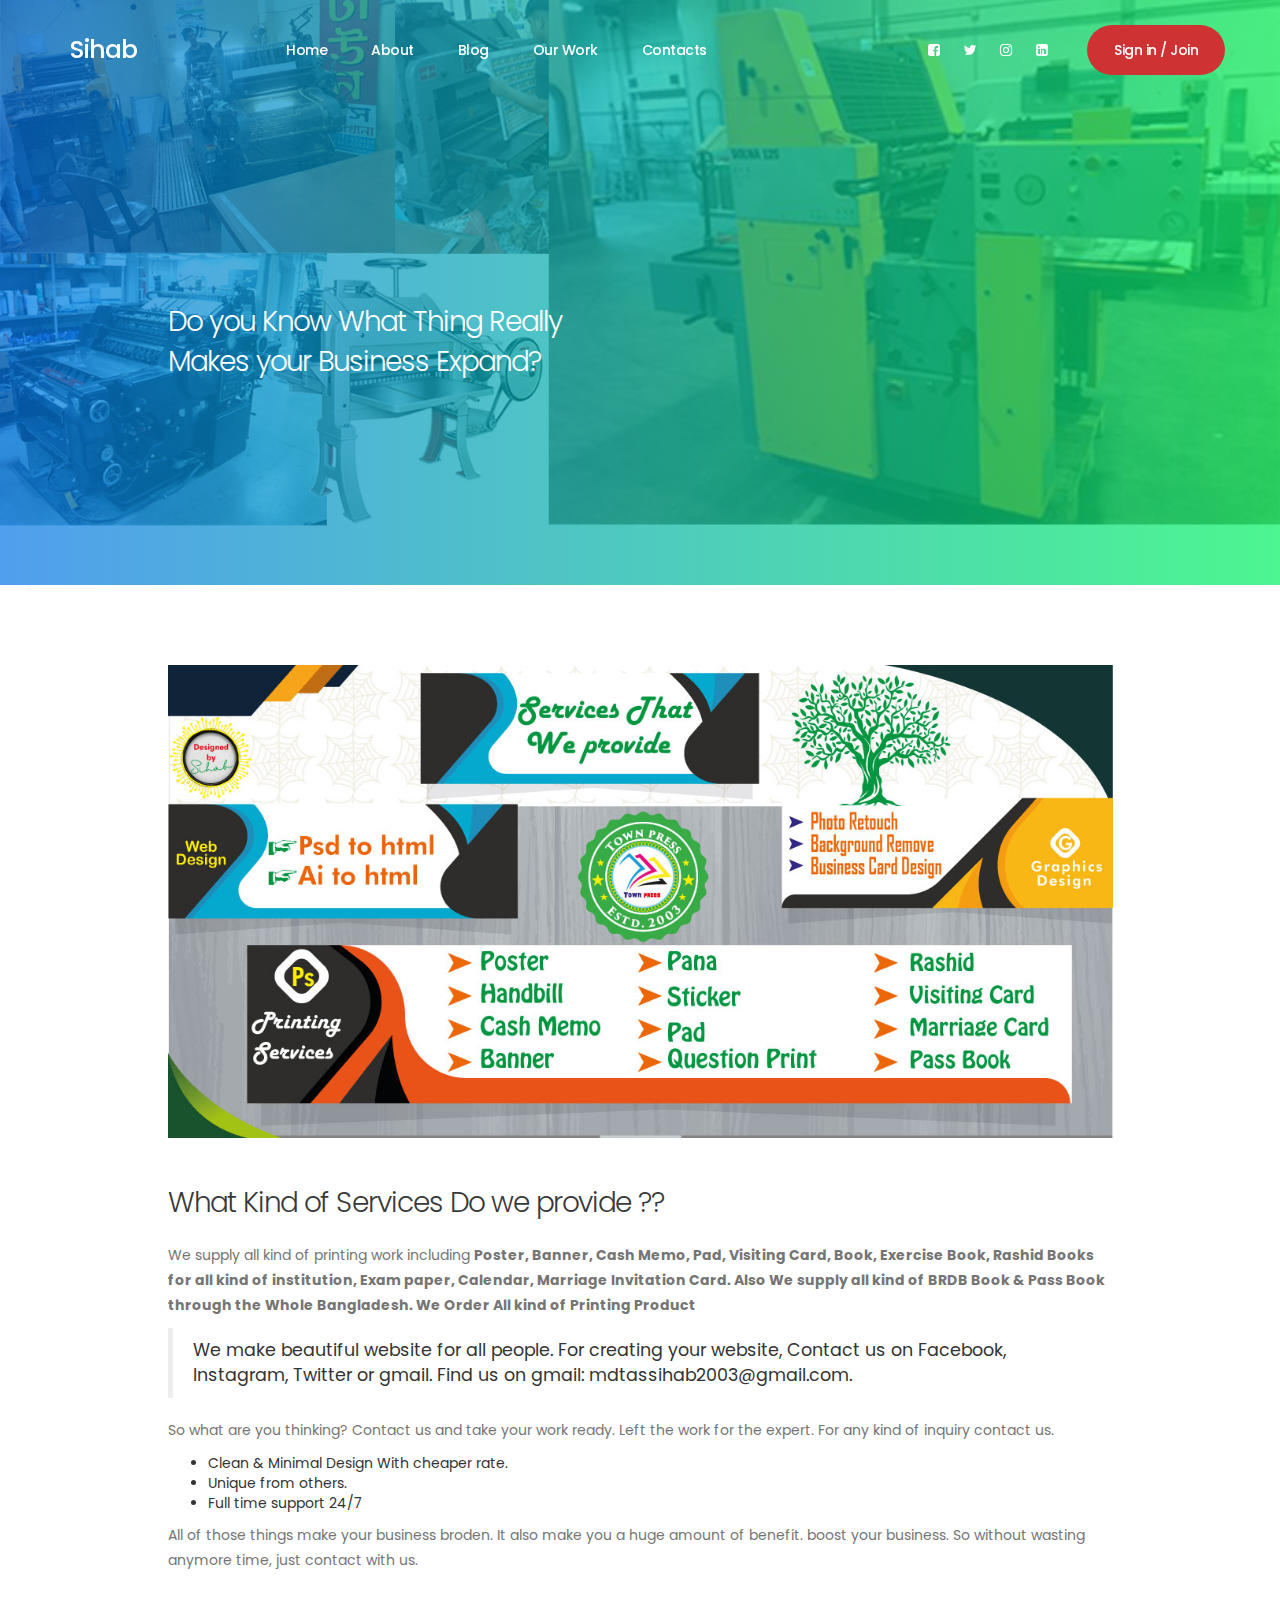
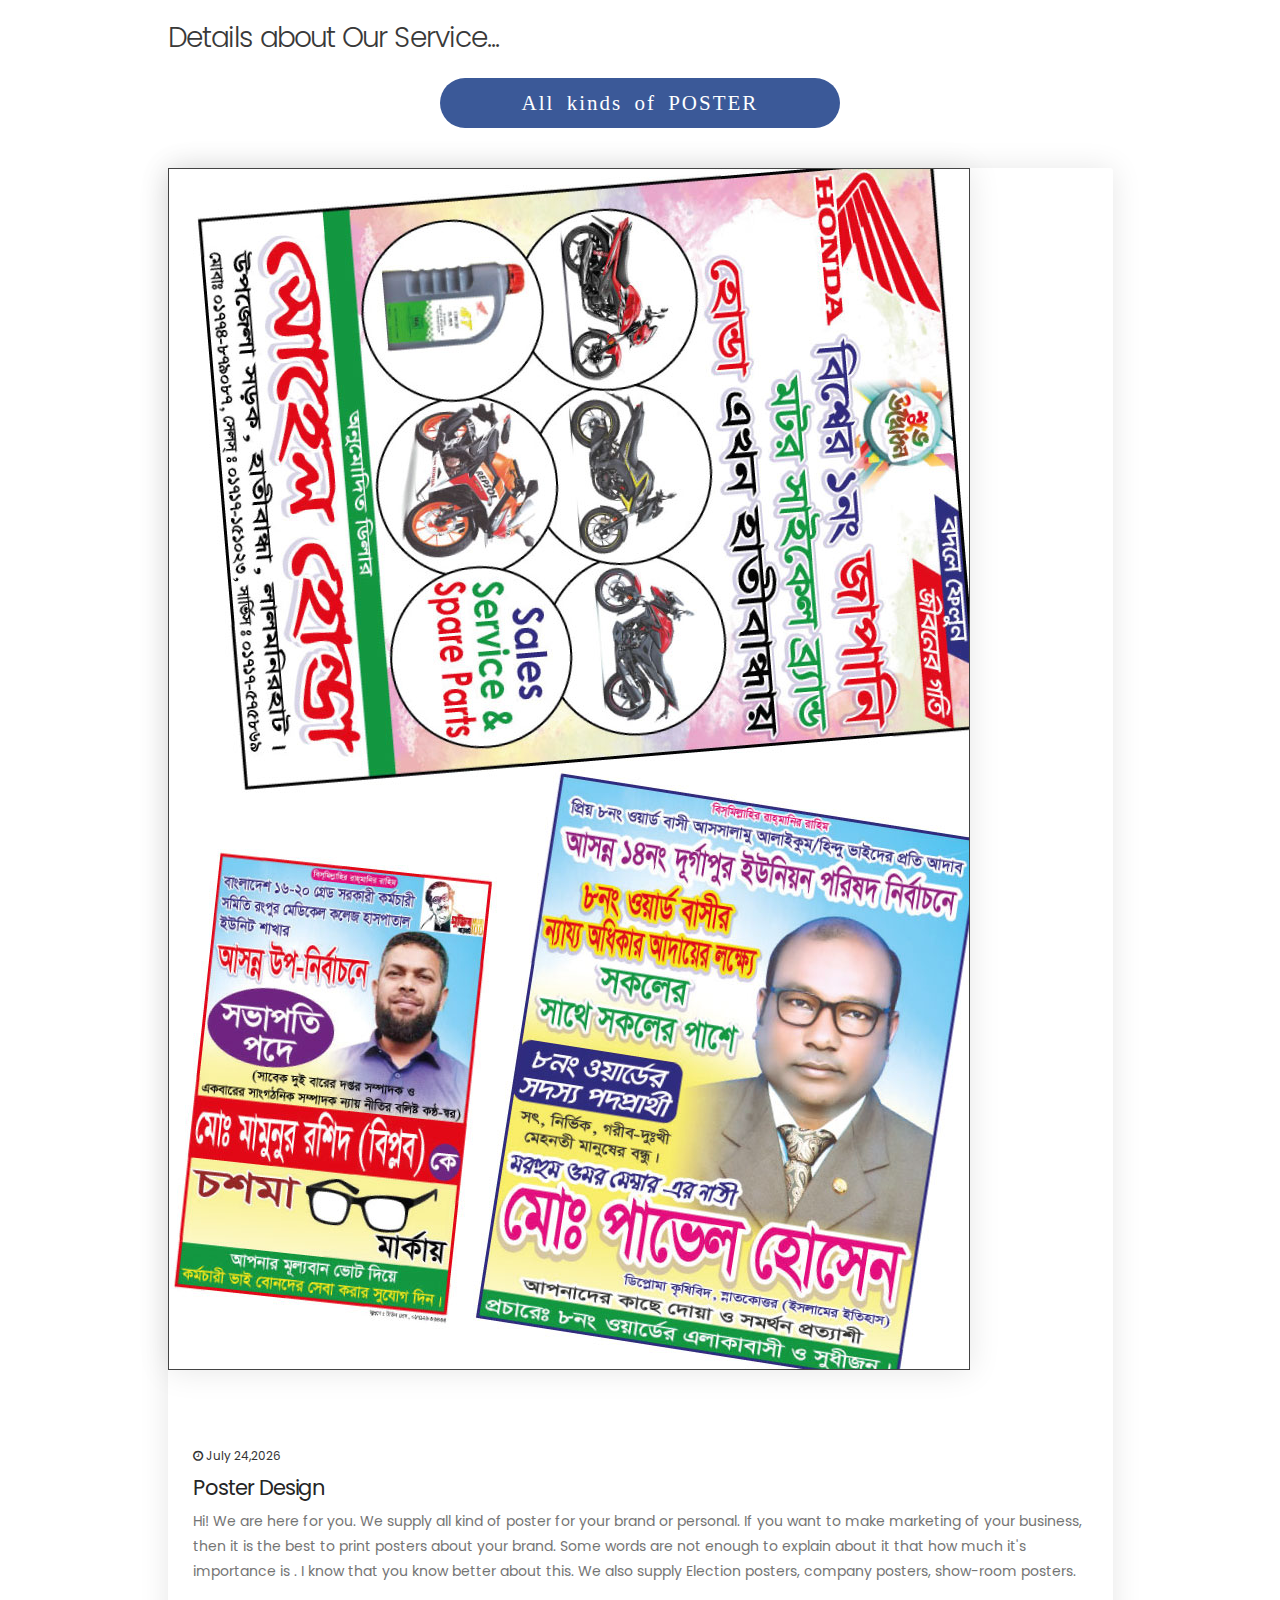
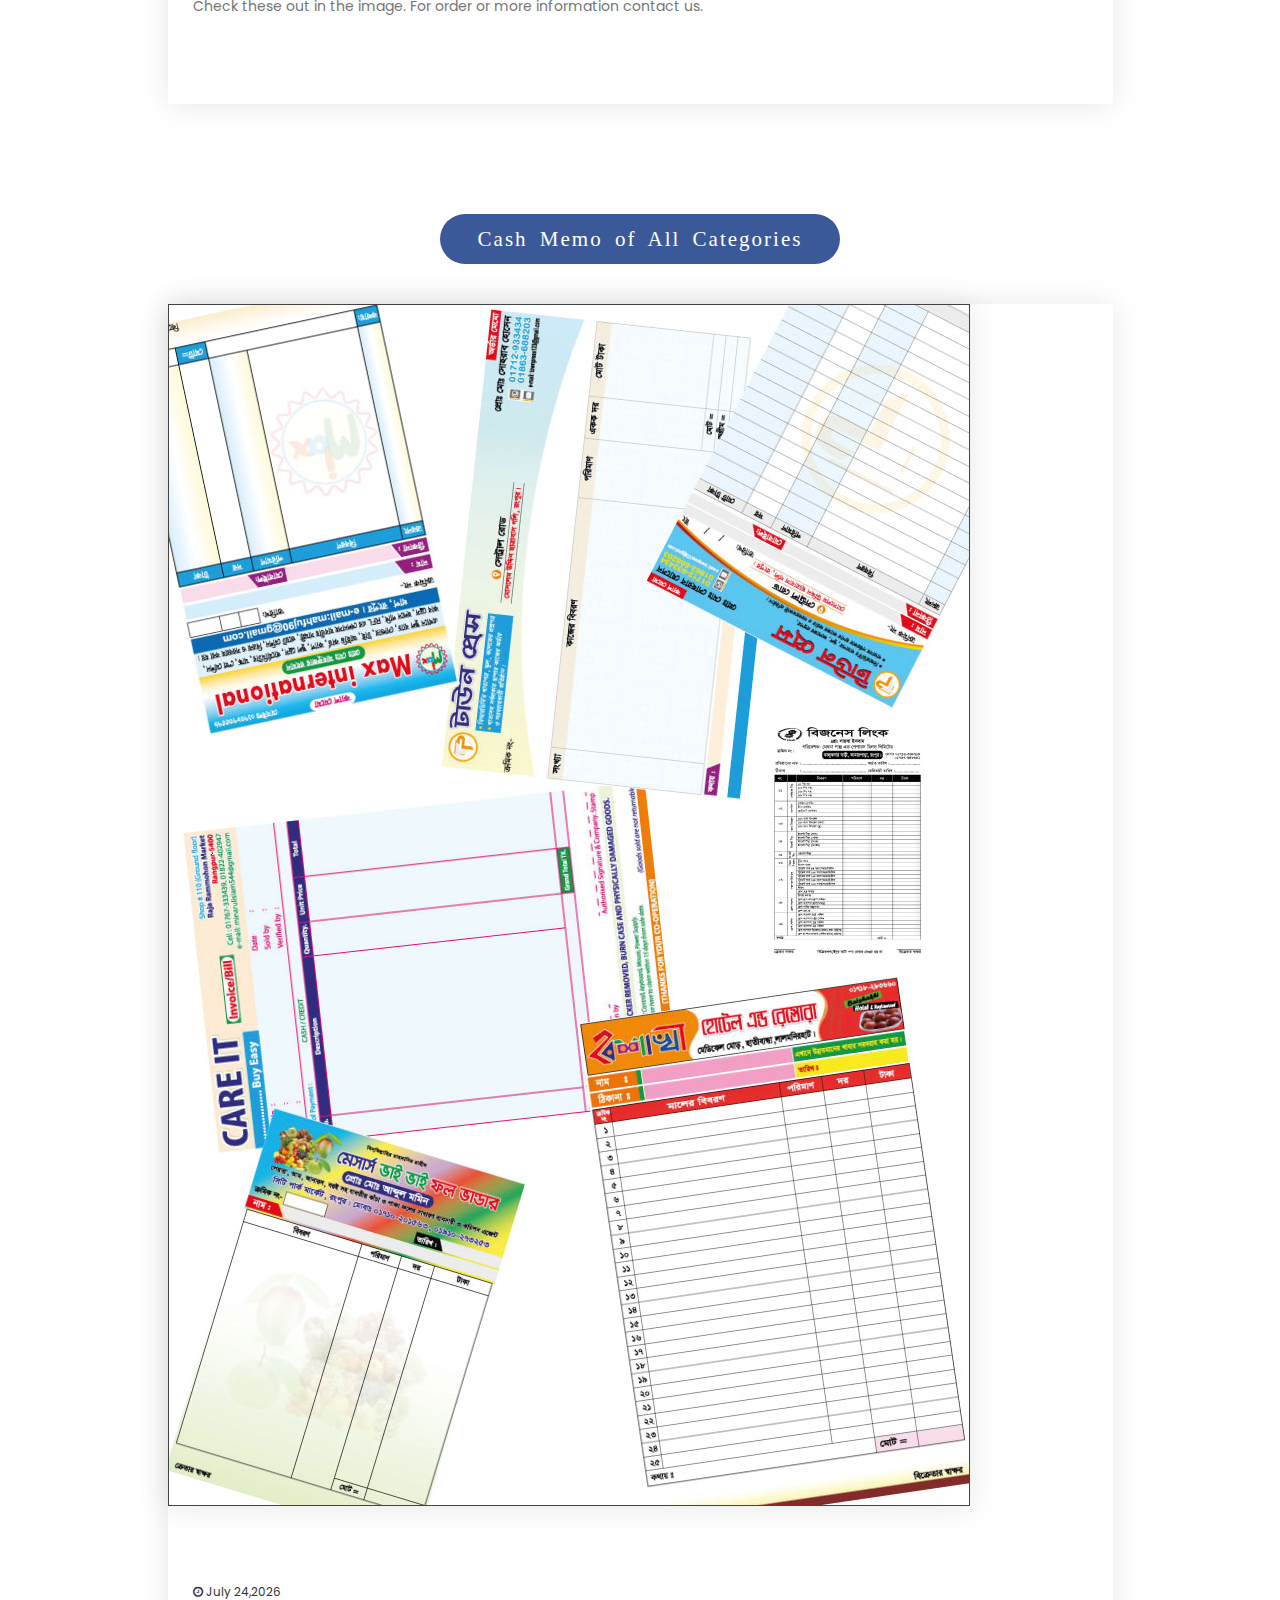
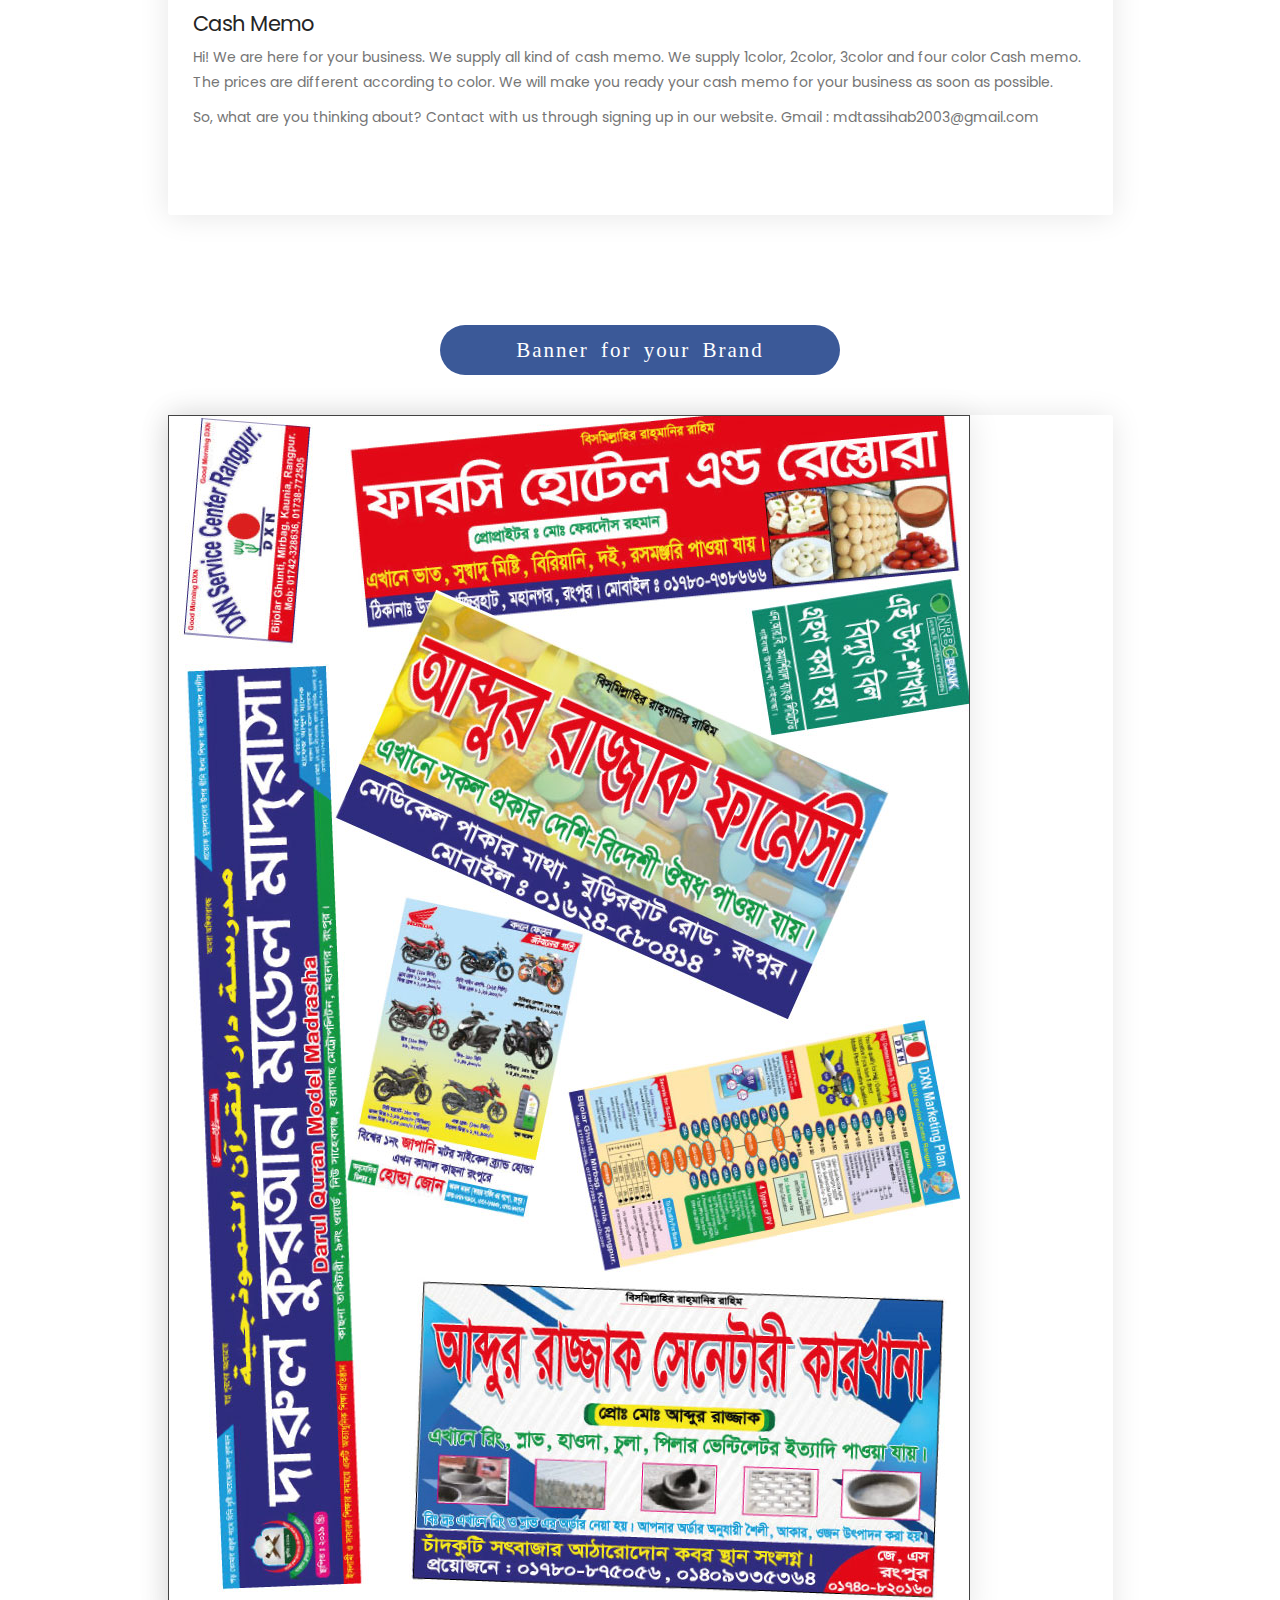
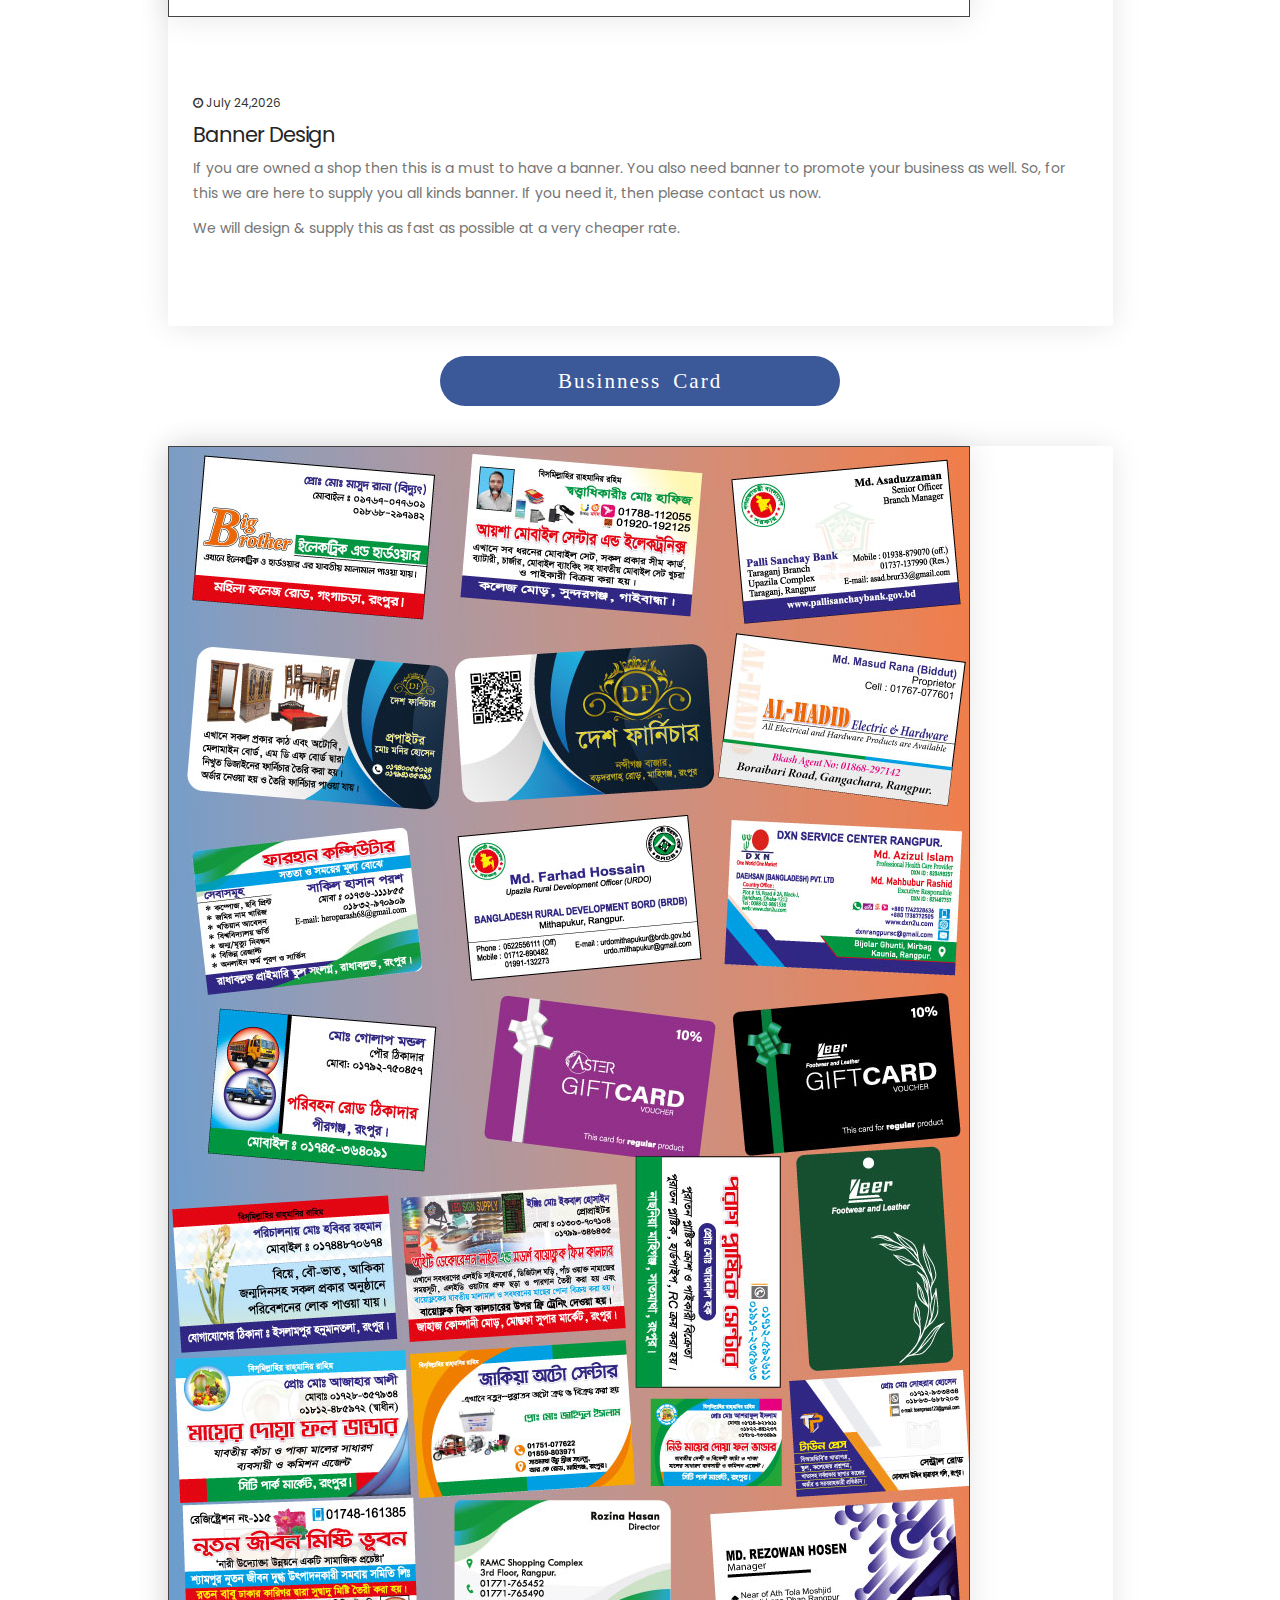
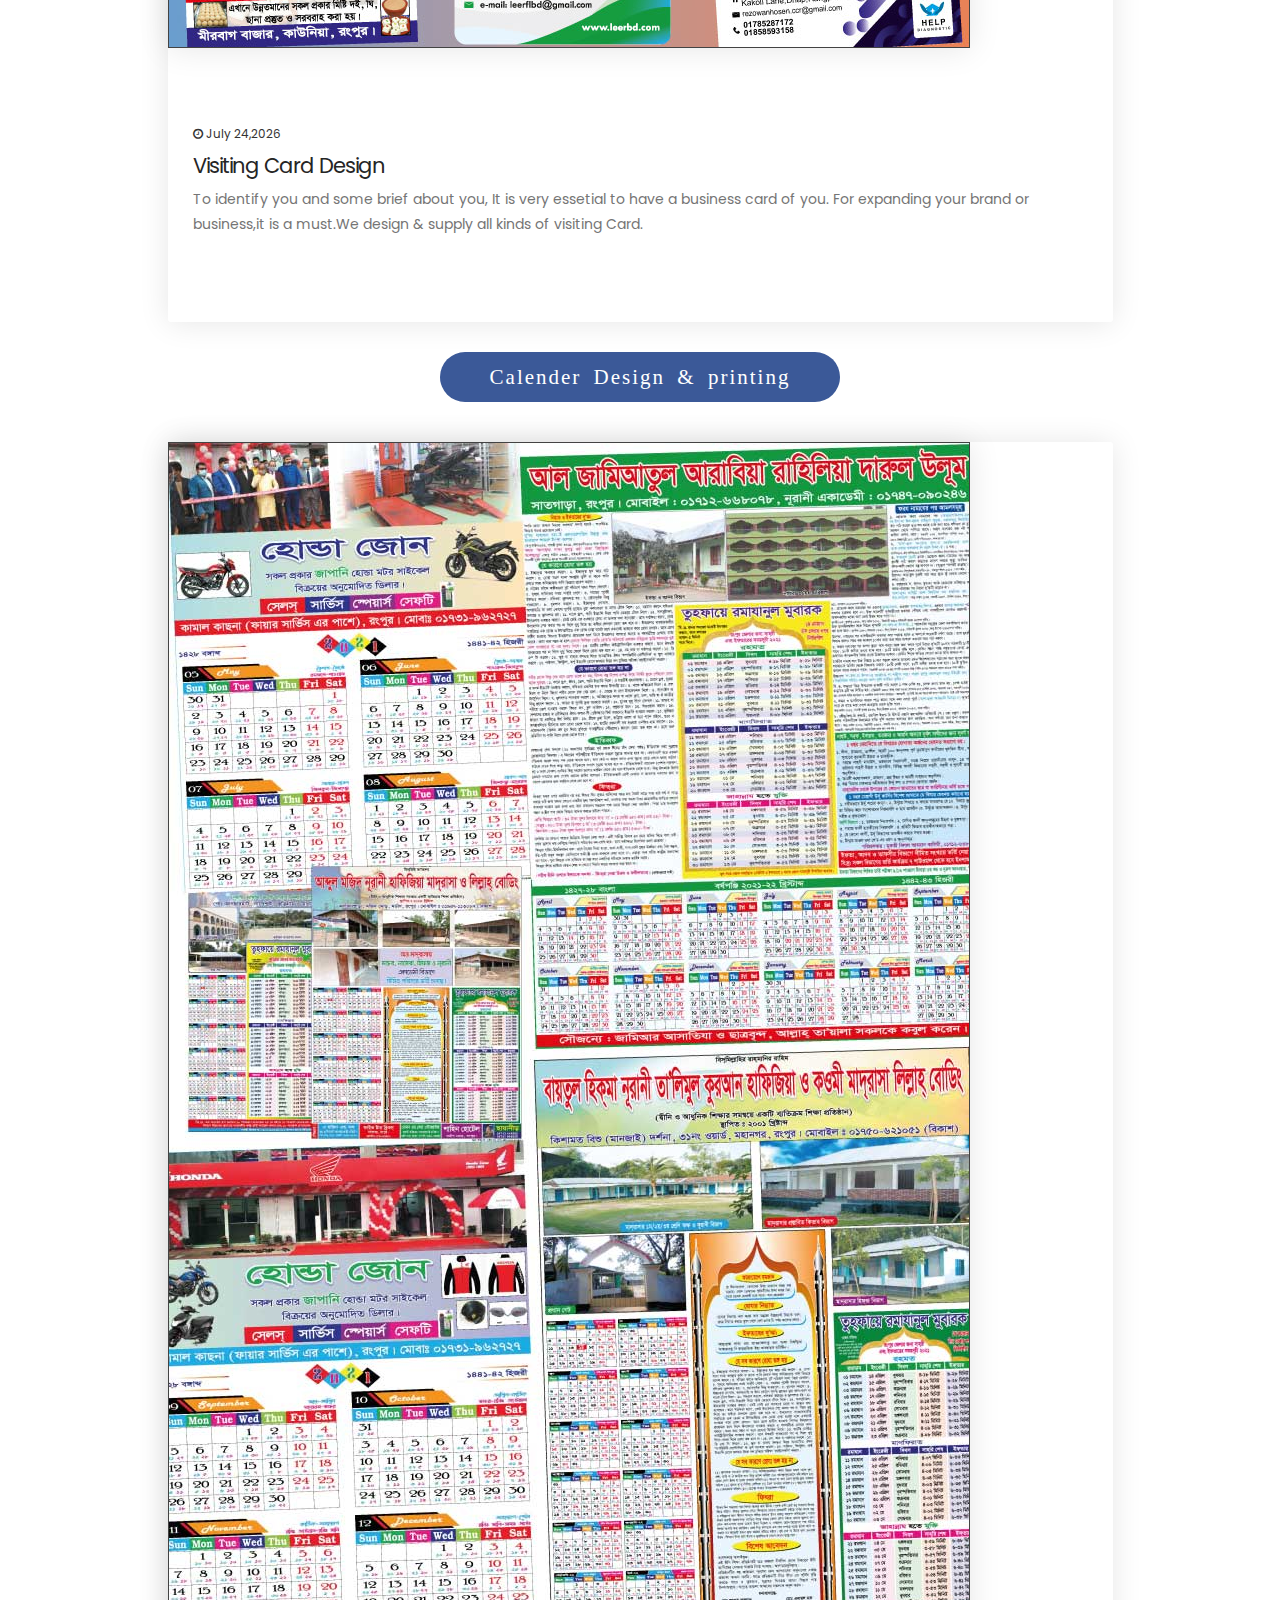
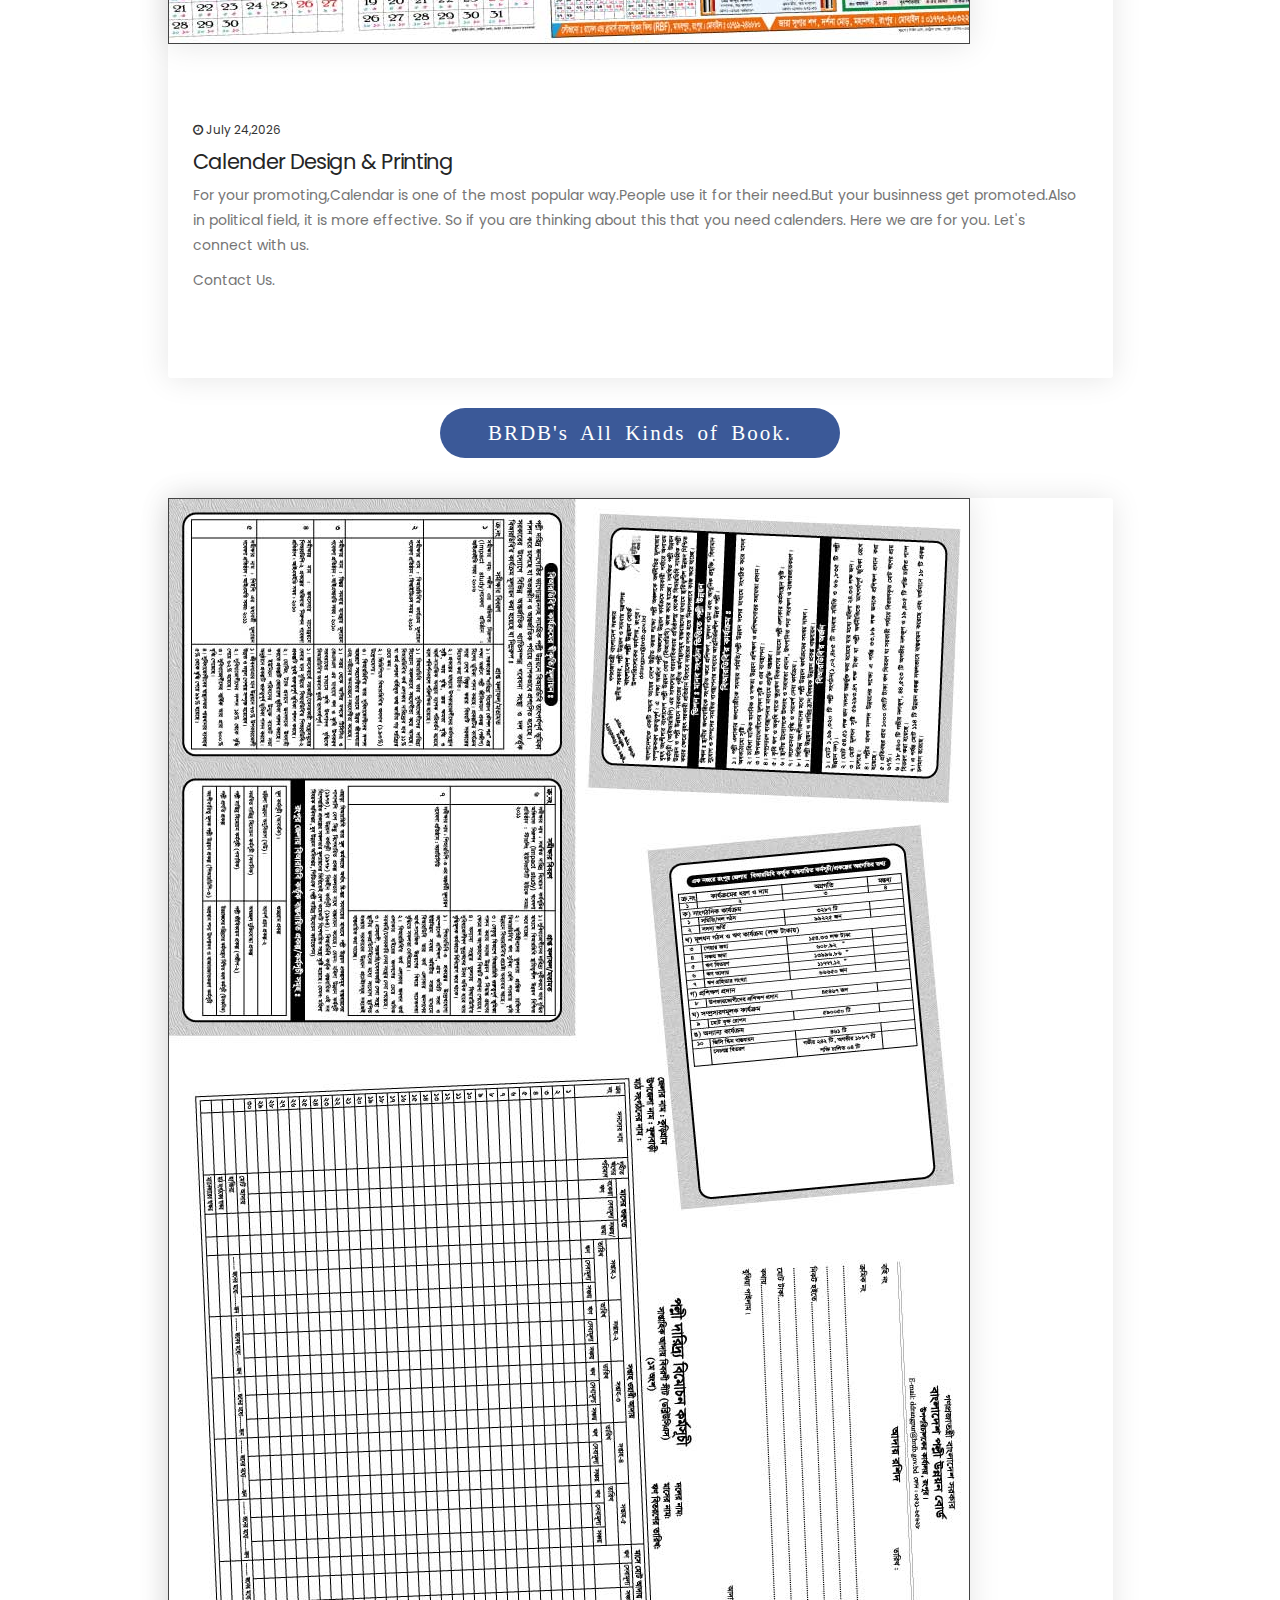
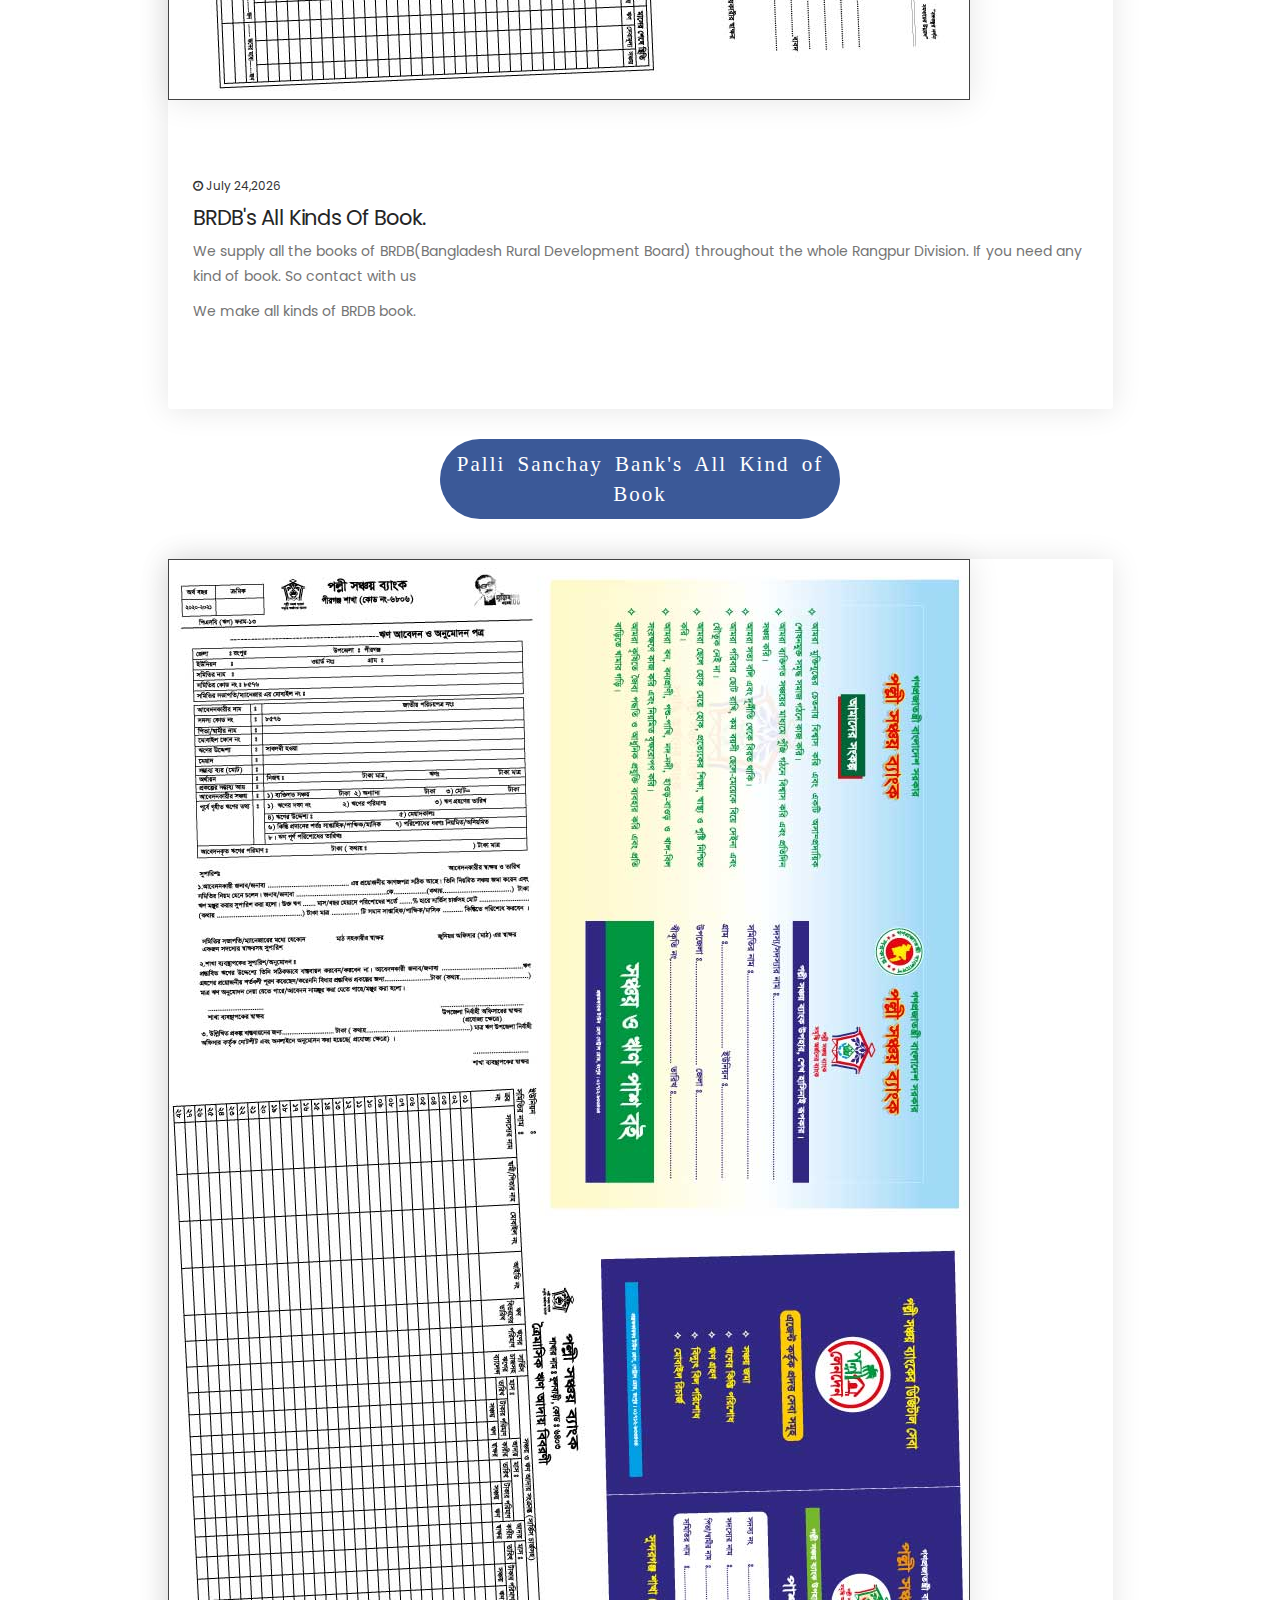
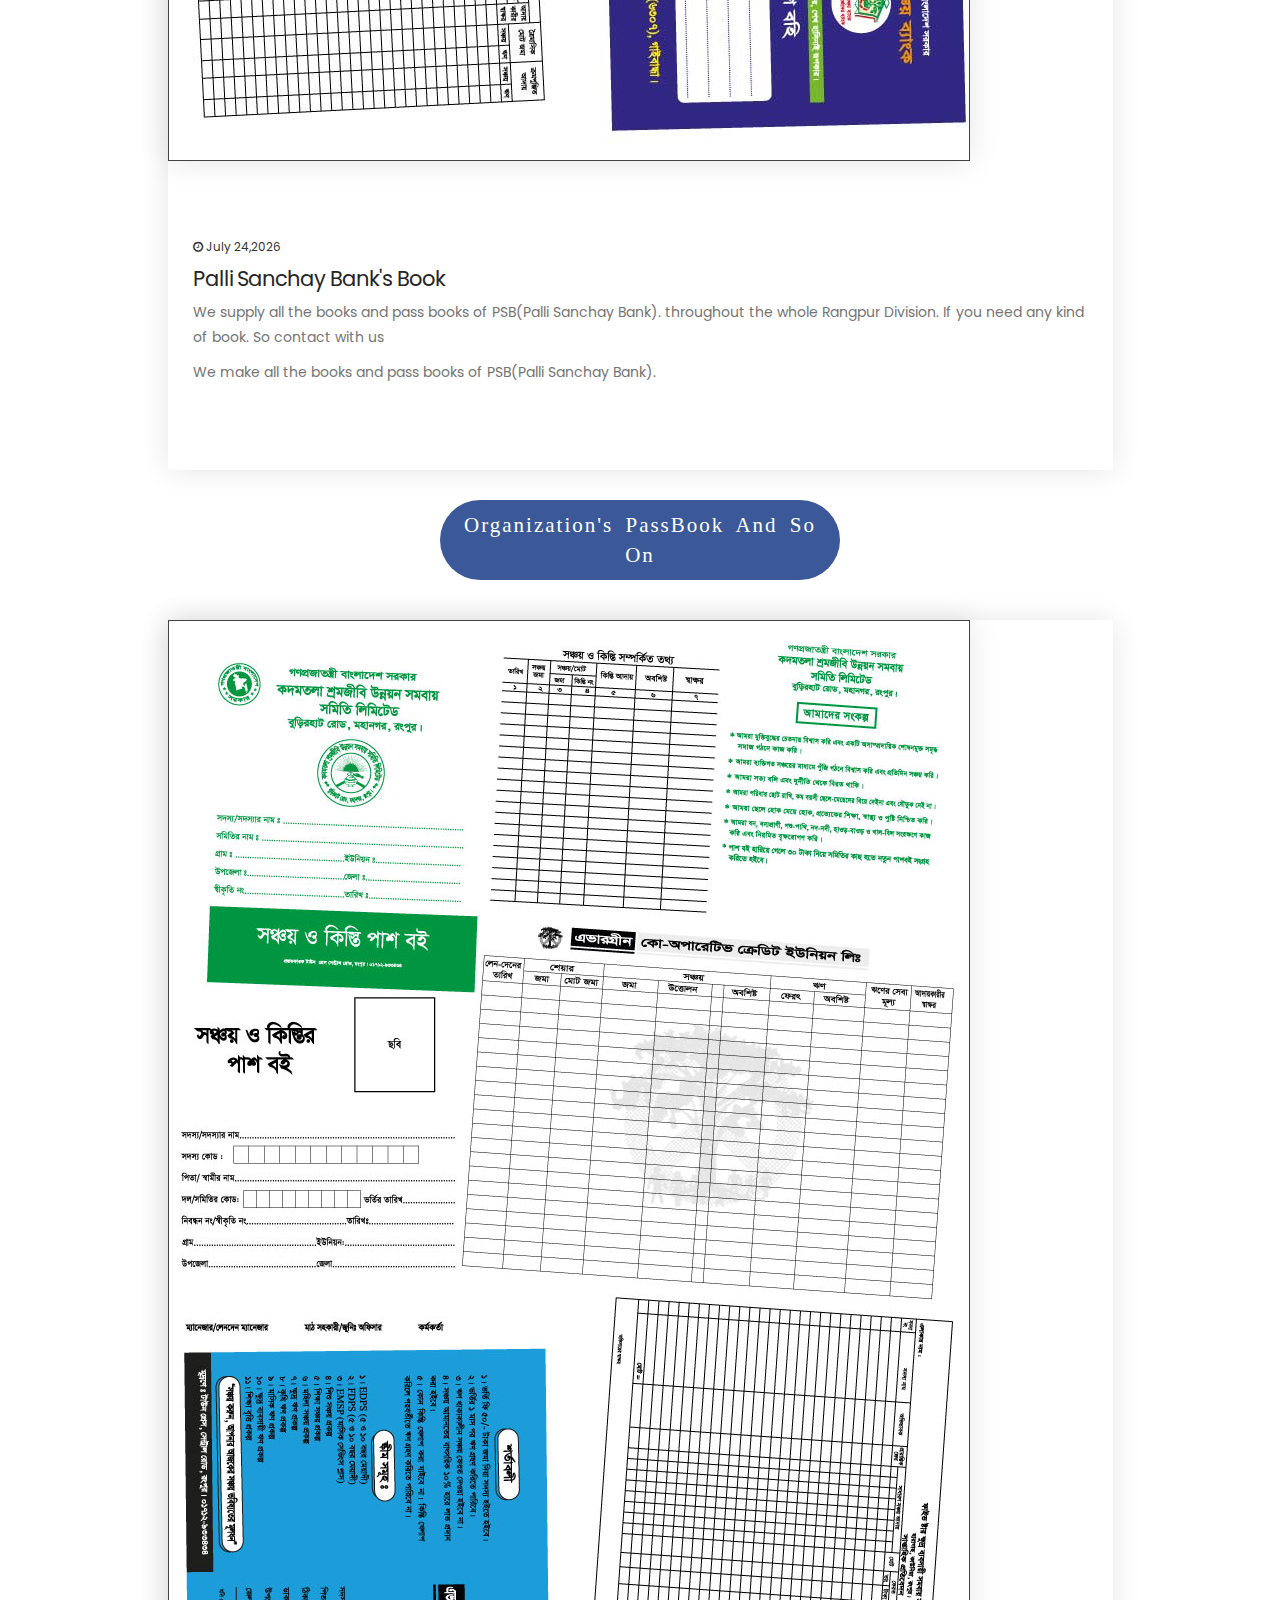
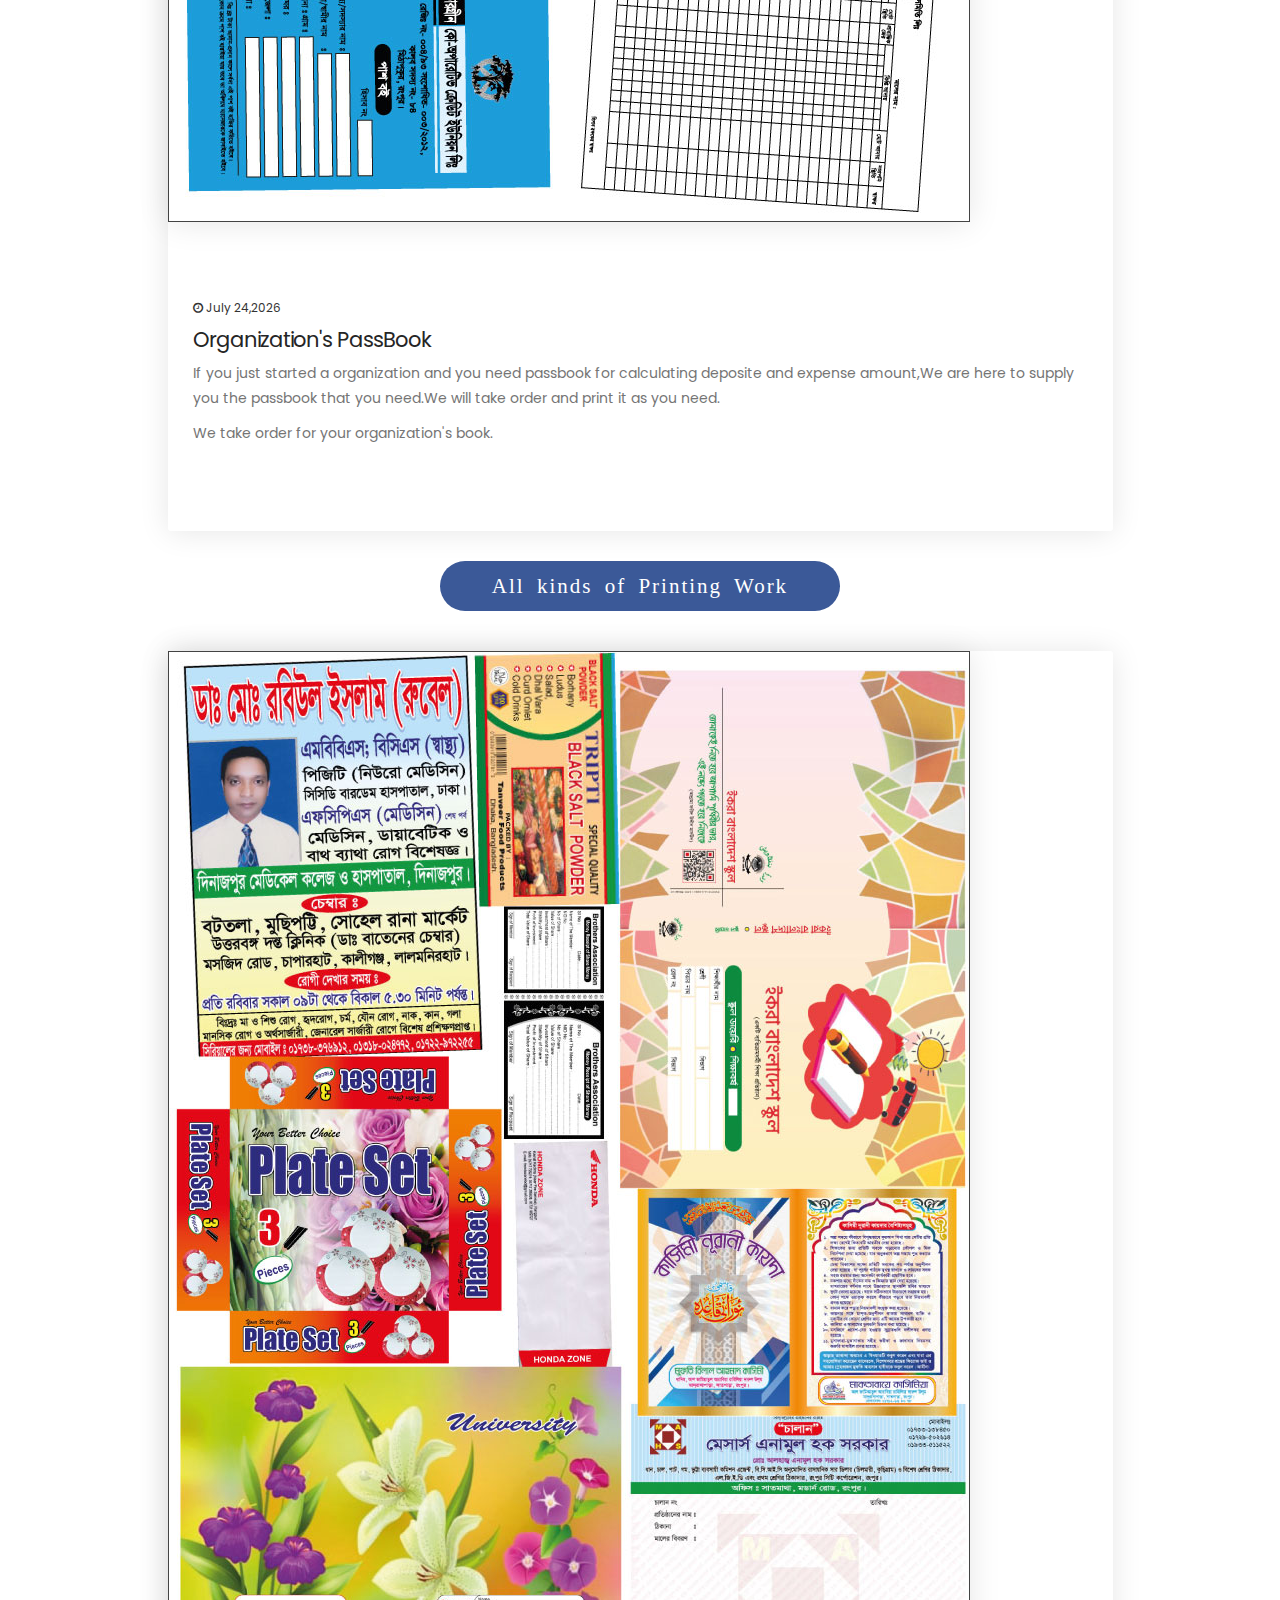
==== commit a749e76c: "adding favicon" ====
--- a/blog-detail.html
+++ b/blog-detail.html
@@ -11,6 +11,7 @@
           content="Mohammad Sihab,Muhammad Sihab, Sihab, Town Press, Printing, Printing Services, Web Development,Most Handsome boy in Bangladesh, MohammadSihab, MdSihab,">
      <meta name="author" content="Mohammad Sihab">
      <meta name="viewport" content="width=device-width, initial-scale=1, maximum-scale=1">
+        <link rel="icon" href="favicon.ico">
 
      <link rel="stylesheet" href="css/bootstrap.min.css">
      <link rel="stylesheet" href="css/magnific-popup.css">
@@ -428,4 +429,4 @@
      <script src="js/sihab.js"></script>
 </body>
 
-</html>+</html>
